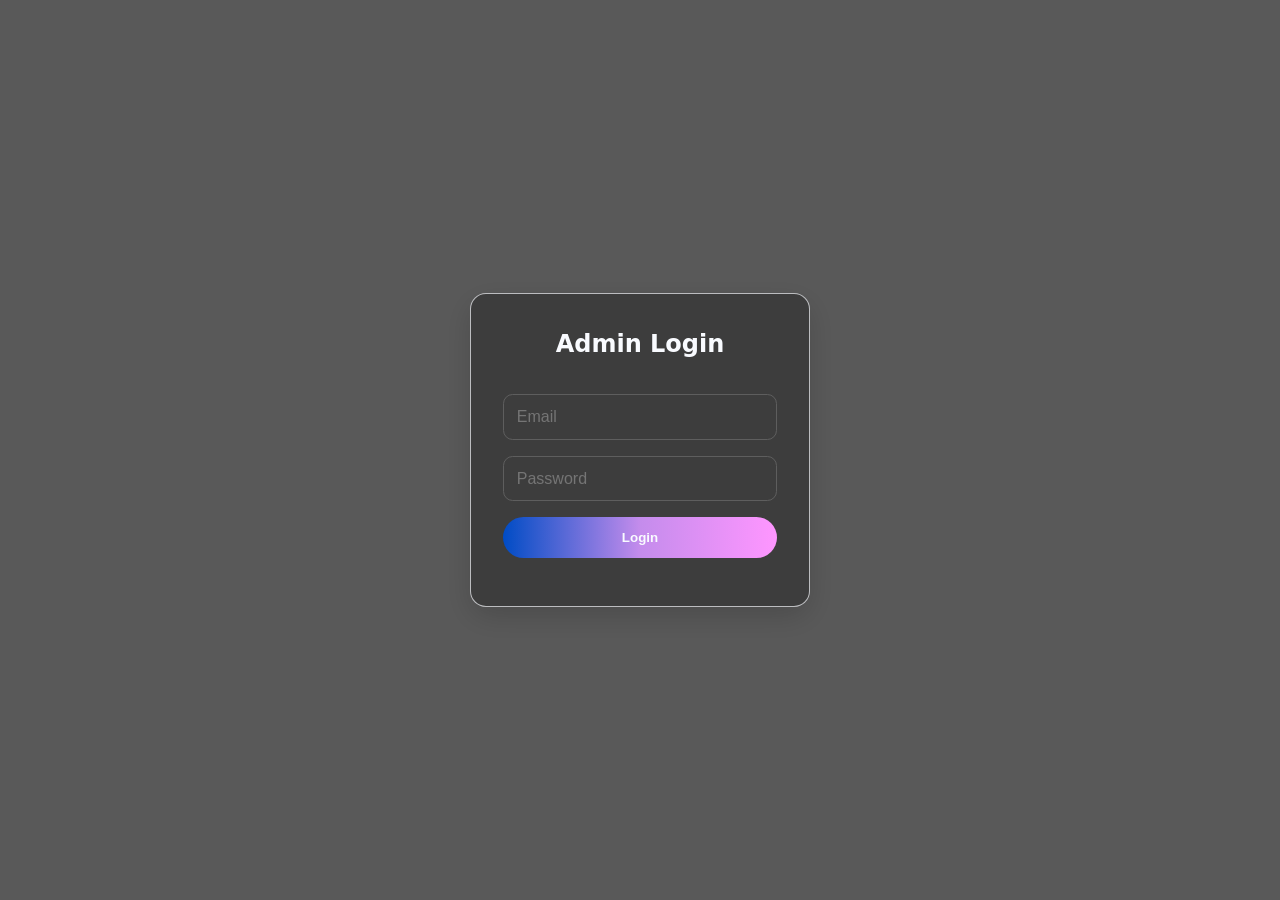
==== admin.html @ 3be14e58 "Initial portfolio website upload." ====
<!DOCTYPE html>
<html lang="en">

<head>
  <meta charset="utf-8" />
  <meta name="viewport" content="width=device-width,initial-scale=1" />
  <title>Swarnamali Dassanayake - Admin</title>

  <link rel="stylesheet" href="style.css">
  <link rel="stylesheet" href="admin.css">
</head>

<body>
  <!-- ================= LOGIN POPUP ================= -->
  <div id="loginOverlay">
    <div class="login-box">
      <h2>Admin Login</h2>

      <input type="email" id="email" placeholder="Email" />
      <input type="password" id="password" placeholder="Password" />

      <button onclick="login()">Login</button>

      <p id="error"></p>
    </div>
  </div>

  <!-- ================= ADMIN PANEL ================= -->
  <main id="admin" style="display:none;">

    <header>
      <h1>Swarnamali Dassanayake - Admin Dashboard</h1>
    </header>

<!-- ================= GENERAL SETTINGS ================= -->
<section class="admin-section">
  <h2>General Settings</h2>

  <form id="generalSettingsForm">
    <label id="lastupdated"></label>

    <div style="display:flex; align-items:center; gap:20px;">

      <!-- PROFILE IMAGE -->
      <img id="profilePreview" src=""
        style="width:120px;height:120px;object-fit:cover;border-radius:10px;" />

      <!-- CV BUTTON -->
      <button type="button" id="openCVBtn" class="btn">
        View CV
      </button>

    </div>

    <!-- ================= PROFILE IMAGE ================= -->
    <label for="profileImage">Profile Image (1:1 Ratio)</label>
    <input type="file" id="profileImage" accept="image/*">

    <!-- ================= CV UPLOAD ================= -->
    <label for="cvFile">Upload CV</label>
 <input type="text" id="cvFile" placeholder="Google drive link">

    <!-- ================= SOCIAL LINKS ================= -->
    <label for="whatsapp">WhatsApp Profile URL</label>
    <input type="text" id="whatsapp" placeholder="Whatsapp profile URL">

    <label for="facebook">Facebook Profile URL</label>
    <input type="text" id="facebook" placeholder="Facebook profile URL">

    <label for="linkedin">LinkedIn Profile URL</label>
    <input type="text" id="linkedin" placeholder="LinkedIn profile URL">

    <label for="github">GitHub Profile URL</label>
    <input type="text" id="github" placeholder="GitHub profile URL">

    <label for="adminMail">Admin Mail</label>
    <input type="text" id="adminMail" placeholder="Enter admin mail">

    <label for="adminPassword">Admin Password</label>
    <input type="text" id="adminPassword" placeholder="Enter admin password">

    <button type="button" id="saveGeneralSettings">
      Save Settings
    </button>

  </form>
</section>

<!-- ================= CV MODAL ================= --> 
<div id="cvModal"
     style="display:none;
            position:fixed;
            top:0;
            left:0;
            width:100%;
            height:100%;
            background:rgba(0,0,0,0.85);
            z-index:9999;">

  <div style="position:relative;
              width:85%;
              height:92%;
              margin:2% auto;
              background:#fff;
              border-radius:12px;
              overflow:hidden;
              box-shadow:0 10px 30px rgba(0,0,0,0.4);">

    <!-- CLOSE BUTTON -->
    <button id="closeCV"
            style="position:absolute;
                   top:10px;
                   right:10px;
                   z-index:20;
                   padding:6px 12px;
                   cursor:pointer;">
      ✕
    </button>

    <!-- PDF VIEWER -->
    <iframe id="cvFrame"
            style="width:100%;
                   height:100%;
                   border:none;"
            allow="fullscreen">
    </iframe>

  </div>
</div>

    <!-- ================= ABOUT SECTION ================= -->
    <section>
      <h2>About Section</h2>

      <h3>Skills</h3>
      <textarea></textarea>

      <h3>Experience</h3>
      <textarea></textarea>

      <h3>Education</h3>
      <textarea></textarea>

      <button>Save About</button>
    </section>

    <!-- ================= PROJECTS ================= -->
    <section>

      <h2>Projects</h2>

      <div style="display:flex; gap:20px; flex-wrap:wrap;">

        <!-- ================= LEFT COLUMN ================= -->
        <div style="flex:1; min-width:300px;">

          <form id="projectForm">

            <!-- CATEGORY -->
            <label>Category</label>
            <select id="category">
              <option>UI Design</option>
              <option>Web App</option>
              <option>Mobile App</option>
              <option>Software System</option>
              <option>Database</option>
              <option>Robotics</option>
            </select>

            <!-- TITLE -->
            <label>Project Title</label>
            <input type="text" id="title" placeholder="Enter project title">

            <!-- SUBTITLE -->
            <label>Subtitle</label>
            <input type="text" id="subtitle" placeholder="Enter short subtitle">

            <!-- DESCRIPTION -->
            <label>Description</label>
            <textarea id="description" placeholder="Full project description"></textarea>

            <!-- ================= DEMO FILES ================= -->
            <div>

              <!-- HEADER -->
              <div style="display:flex; justify-content:space-between; align-items:center;">
                <label style="margin:0;">Demo Files</label>

                <button type="button" onclick="addDemo()">
                  + Add New
                </button>
              </div>

              <!-- ALL DEMO BLOCKS GO HERE -->
              <div id="demoContainer"></div>

            </div>
            <br>

            <!-- FEATURES -->
            <label>Features</label>
            <div style="display:flex; gap:10px; align-items:center;">
              <input type="text" id="featureInput" placeholder="Enter feature" style="flex:1;">
              <button type="button" onclick="addFeature()">Add Feature</button>
            </div>
            <ul id="featureList"></ul>

            <br>

            <!-- TECHNOLOGIES -->
            <label>Technologies</label>
            <div style="display:flex; gap:10px; align-items:center;">
              <input type="text" id="techInput" placeholder="Enter technology" style="flex:1;">
              <button type="button" onclick="addTech()">Add Tech</button>
            </div>
            <ul id="techList"></ul>

            <br>

            <!-- SAVE -->
            <button type="button" onclick="saveProject()">Save Project</button>

          </form>

        </div>

        <!-- RIGHT -->
        <div style="flex:1; min-width:300px;">
          <h3>Project List</h3>
          <div id="projectList"></div>
        </div>

      </div>

    </section>
  </main>

  <!-- ================= JAVASCRIPT ================= -->

  <script src="admin.js"></script>
  <script src="https://www.gstatic.com/firebasejs/10.12.2/firebase-app-compat.js"></script>
  <script src="https://www.gstatic.com/firebasejs/10.12.2/firebase-database-compat.js"></script>
  <script>
    const firebaseConfig = {
      apiKey: "AIzaSyDfehi3batpF-DlyvI-HVtJoBBooXuC8sc",
      authDomain: "portfolio-mali.firebaseapp.com",
      databaseURL: "https://portfolio-mali-default-rtdb.firebaseio.com",
      projectId: "portfolio-mali",
      storageBucket: "portfolio-mali.firebasestorage.app",
      messagingSenderId: "767019931608",
      appId: "1:767019931608:web:908407842d42c01bbb84ad"
    };

    firebase.initializeApp(firebaseConfig);
    const db = firebase.database();   // MUST be global
  </script>
  <script src="https://accounts.google.com/gsi/client" async defer></script>
</body>

</html>
---- style.css ----
/* ========== Theme ========== */
/* Colors */
:root {
    --blue: #004cc5;
    --purple: #c48cec;
    --pink: rgb(255, 150, 255);
    --dark-blue: #000080;
    --black: #2c2c2c9a;
    --gray: rgb(94, 94, 94);
    --white: #F9FBFF;
    --white-shadow: rgba(249, 251, 255, 0.678);
    --black-shadow: rgba(0, 0, 0, 0.16);
}

/* Fonts */
:root {
    --font-tiny: 0.6rem;
    --font-small: 0.8rem;
    --font-base: 1rem;
    --font-medium: 1.5rem;
    --font-large: 2rem;
    --font-larger: 2.6rem;

    --font-normal: system-ui, -apple-system, BlinkMacSystemFont, "Segoe UI", Roboto, Arial, sans-serif;
    --font-cursive: cursive;
    --font-mono: monospace;

    --font-lighter: 200;
    --font-light: 400;
    --font-bold: 500;
    --font-bolder: 700;
    --font-heavy: 800;
}

/* ========== Reset & Base Styles ========== */
* {
    margin: 0;
    padding: 0;
    box-sizing: border-box;
}

body {
    font-family: var(--font-normal);
    font-weight: var(--font-light);
    line-height: 1.5;
    font-size: var(--font-base);
    color: var(--white);
    background:
        radial-gradient(circle at top, var(--purple), transparent 50%),
        radial-gradient(circle at bottom, var(--blue), transparent 50%),
        linear-gradient(180deg, var(--dark-blue) 0%, var(--black) 100%);
}

/* ========== Buttons ========== */
.btn {
    display: inline-flex;
    align-items: center;
    justify-content: center;
    gap: 0.6rem;

    padding: 0.9rem 1.3rem;
    border-radius: 999px;
    text-decoration: none;
    font-weight: var(--font-bolder);
    cursor: pointer;
    border: none;
    transition: all 0.25s ease;
}

/* Buttons Hover Effects */
.btn:hover,
.btn:active {
    transform: translateY(-3px);
}


/* ========== Sections ========== */
.sections section {
    padding: 4rem 2rem;
    margin: 0 auto;
    display: none;
    width: 100%;
    justify-content: center;
    align-items: center;
}

.sections section.active {
    display: flex;
    flex-direction: column;
    justify-content: center;
}

.section h2 {
    font-size: var(--font-larger);
    margin-bottom: 2rem;
    text-align: center;
    color: var(--dark-blue);
    font-family: var(--font-cursive);
    text-shadow: 0 1px 2px var(--white-shadow);
}

.section-card {
    background: linear-gradient(145deg, var(--black), var(--dark-blue));

    border: 1px solid var(--white-shadow);

    box-shadow: 0 3px 12px var(--black-shadow);

    transition: all 0.3s ease;
}

.section-btn {
    background: var(--blue);
    color: var(--white);
    box-shadow: 0 8px 20px var(--black-shadow);
}

.section-btn:hover,
.section-btn:active {
    background: linear-gradient(135deg, var(--dark-blue), var(--pink));
    color: var(--white);
}

.section-card:hover {
    background: linear-gradient(145deg, var(--dark-blue), var(--blue));
    border: 1px solid var(--black-shadow);
    box-shadow: 0 3px 12px var(--white-shadow);
}

/* ========== Navbar ==========*/
.navbar {
    background: linear-gradient(135deg,
            var(--blue),
            var(--dark-blue),
            var(--blue));
    background-size: 300% 300%;
    animation: gradientMove 5s ease infinite;
    color: var(--white);
    padding: 1rem 2rem;
    position: sticky;
    top: 0;
    z-index: 100;
    box-shadow: 0 4px 12px var(--black-shadow);

    position: sticky;
}

.navbar::after {
    content: "";
    position: absolute;
    left: 0;
    bottom: 0;
    width: 100%;
    height: 1%;

    background: linear-gradient(90deg,
            var(--purple),
            var(--pink)),
        var(--purple);

    box-shadow: 0 0 4px var(--white);
}

.navbar ul {
    list-style: none;
    display: flex;
    gap: 2rem;
    justify-content: center;
    flex-wrap: wrap;
}

.navbar li {
    position: relative;
}

.navbar a {
    color: var(--white);
    text-decoration: none;
    font-weight: var(--font-bolder);
    display: flex;
    align-items: center;
    gap: 0.4rem;
    padding: 0.25rem 0;
    position: relative;
    transition: color 0.3s ease;
    font-family: var(--font-mono);
}

.nav-text {
    transition: all 0.3s ease;
}

/* Navbar Hover Effects */
.navbar a::after {
    content: "";
    position: absolute;
    left: 0;
    bottom: -4px;
    width: 0;
    height: 2px;
    background-color: var(--pink);
    transition: width 0.3s ease;
}

.navbar a:hover {
    color: var(--pink);
}

.navbar a:hover::after {
    width: 70%;
}

/* Navbar Active Effects */
.navbar a.active {
    color: var(--pink);
}

.navbar a.active::after {
    width: 70%;
}


/* ================= FOOTER ================= */
.footer {
    position: relative;

    bottom: 0;
    left: 0;

    width: 100%;
    height: 30%;
    font-family: var(--font-mono);
    display: flex;
    align-items: center;
    justify-content: space-between;
    flex-direction: column;
    padding: 1rem 2rem;

    backdrop-filter: blur(14px);
    -webkit-backdrop-filter: blur(14px);
    background: linear-gradient(135deg,
            var(--blue),
            var(--dark-blue),
            var(--blue));
    background-size: 300% 300%;
    animation: gradientMove 5s ease infinite;

    color: var(--white);
    font-size: var(--font-small);

    box-shadow: 0 -4px 12px var(--black-shadow);

}

.footer::before {
    content: "";

    position: absolute;

    top: -6%;
    left: 0;

    width: 100%;
    height: 10%;

    background: linear-gradient(90deg,
            var(--purple),
            var(--pink),
            var(--purple));

    background-size: 300% 300%;
    animation: gradientMove 5s ease infinite;

    border-top-left-radius: 100px;
    border-top-right-radius: 100px;

    box-shadow: 0 0 4px var(--black-shadow);

}

.footer-top {
    width: 100%;

    display: flex;
    align-items: center;
    justify-content: space-between;
    

    margin-top: 1rem;
    padding-bottom: 1rem;
    margin-bottom: 1.5rem;

    border-bottom: 1px solid var(--white-shadow);
}

.footer-bottom {
    width: 100%;

    display: flex;
    align-items: start;
    justify-content: center;
    text-align: center;
}

.footer-bottom div a {
    text-decoration: none;
    color: var(--white);
    margin-top: -4%;
cursor: text;
}

.footer-contact {
    display: flex;
    align-items: center;
    flex-wrap: wrap;
    justify-content: space-between;

    gap: 1rem;
}

.footer-contact .social-link {
    padding:0 !important;
    background: transparent !important;
    color: var(--white) !important;
    font-size: var(--font-medium);
    box-shadow: 0 8px 20px var(--black-shadow);
}

.ai-btn {
    background: linear-gradient(135deg, var(--dark-blue), var(--purple), var(--pink));
    padding: 0.5rem;
    box-shadow: 0 8px 20px var(--black-shadow);

    display: flex;
    align-items: center;
    justify-content: center;

    animation: spin 4s linear infinite;
}

/* counter-spin the image so it stays upright */
.ai-btn img {
    width: 30px;
    height: 30px;

    animation: spin-reverse 4s linear infinite;
}

.footer-brand {
    display: flex;
    flex-direction: column;
    align-items: center;
    justify-content: center;

    gap: 0.1rem;
    text-align: center;

    font-size: var(--font-small);
    font-weight: var(--font-light);
    font-style: italic;
    margin-right: 5%;
}

.footer-brand img {
    width: 85px;
    height: auto;
    object-fit: contain;
    background: var(--black);
    border-radius: 40%;
    margin-left: 60%;
}
/* ANIMATION */
@keyframes gradientMove {
    0% {
        background-position: 0% 50%;
    }

    50% {
        background-position: 100% 50%;
    }

    100% {
        background-position: 0% 50%;
    }
}

@keyframes spin {
    from {
        transform: rotate(0deg);
    }
    to {
        transform: rotate(360deg);
    }
}

@keyframes spin-reverse {
    from {
        transform: rotate(0deg);
    }
    to {
        transform: rotate(-360deg);
    }
}
---- admin.css ----
/* ========== Theme ========== */
/* Colors */
:root {
    --blue: #004cc5;
    --purple: #c48cec;
    --pink: rgb(255, 150, 255);
    --dark-blue: #000080;
    --black: #2c2c2c9a;
    --gray: rgb(94, 94, 94);
    --white: #F9FBFF;
    --white-shadow: rgba(249, 251, 255, 0.678);
    --black-shadow: rgba(0, 0, 0, 0.16);
}

/* Fonts */
:root {
    --font-tiny: 0.6rem;
    --font-small: 0.8rem;
    --font-base: 1rem;
    --font-medium: 1.5rem;
    --font-large: 2rem;
    --font-larger: 2.6rem;

    --font-normal: system-ui, -apple-system, BlinkMacSystemFont, "Segoe UI", Roboto, Arial, sans-serif;
    --font-cursive: cursive;
    --font-mono: monospace;

    --font-lighter: 200;
    --font-light: 400;
    --font-bold: 500;
    --font-bolder: 700;
    --font-heavy: 800;
}

/* ========== RESET ========== */
* {
    margin: 0;
    padding: 0;
    box-sizing: border-box;
}

body {
    font-family: var(--font-normal);
    font-weight: var(--font-light);
    font-size: var(--font-base);
    color: var(--white);

    background:
        radial-gradient(circle at top, var(--purple), transparent 30%),
        radial-gradient(circle at bottom, var(--dark-blue), transparent 45%),
        linear-gradient(180deg, var(--blue) 0%, var(--black) 100%);
}

/* ========== LOGIN OVERLAY ========== */
#loginOverlay {
    position: fixed;
    inset: 0;
    background: rgba(0, 0, 0, 0.65);
    backdrop-filter: blur(10px);

    display: flex;
    align-items: center;
    justify-content: center;

    z-index: 9999;
}

/* LOGIN BOX */
.login-box {
    width: 340px;
    padding: 2rem;

    background: var(--black);
    border: 1px solid var(--white-shadow);
    border-radius: 1rem;

    box-shadow: 0 10px 30px var(--black-shadow);

    display: flex;
    flex-direction: column;
    gap: 1rem;
}

.login-box h2 {
    text-align: center;
    font-size: var(--font-medium);
}

/* INPUTS */
input, textarea {
    width: 100%;
    padding: 0.8rem;

    border-radius: 0.6rem;
    border: 1px solid var(--gray);

    background: transparent;
    color: var(--white);

    font-size: var(--font-base);
}

input:focus, textarea:focus {
    outline: none;
    border-color: var(--purple);
    box-shadow: 0 0 10px var(--purple);
}

/* BUTTONS */
button, .btn {
    padding: 0.8rem 1.2rem;
    border-radius: 999px;

    background: linear-gradient(90deg, var(--blue), var(--purple), var(--pink));
    color: var(--white);

    border: none;
    cursor: pointer;

    font-weight: var(--font-bolder);
    transition: 0.3s ease;
}

button:hover, .btn:hover {
    transform: scale(1.05);
    box-shadow: 0 0 15px var(--purple);
}

/* ERROR */
#error {
    color: var(--pink);
    font-size: var(--font-small);
    text-align: center;
}

/* ========== ADMIN PANEL ========== */
#admin {
    padding: 2rem;
}

/* SECTIONS */
section {
    margin: 2rem auto;
    padding: 1.5rem;

    max-width: 1000px;

    background: var(--black);
    border: 1px solid var(--white-shadow);
    border-radius: 1rem;

    box-shadow: 0 8px 20px var(--black-shadow);
}

h1, h2, h3 {
    margin-bottom: 1rem;
}

/* FORM SPACING */
form {
    display: flex;
    flex-direction: column;
    gap: 1rem;
}

/* TABLE */
table {
    width: 100%;
    margin-top: 1rem;

    border-collapse: collapse;
    background: transparent;
}

th, td {
    border: 1px solid var(--gray);
    padding: 0.8rem;
    text-align: left;
}

th {
    background: rgba(0,0,0,0.3);
}

/* PROJECT LIST HOVER */
tr:hover {
    background: rgba(255,255,255,0.05);
}

/* HEADERS */
header {
    text-align: center;
    margin-bottom: 2rem;
}

/* RESPONSIVE */
@media (max-width: 768px) {
    section {
        margin: 1rem;
        padding: 1rem;
    }

    .login-box {
        width: 90%;
    }
}

#featureList li,
#techList li {
    display: flex;
    justify-content: space-between;
    align-items: center;
    padding: 0.5rem;
}
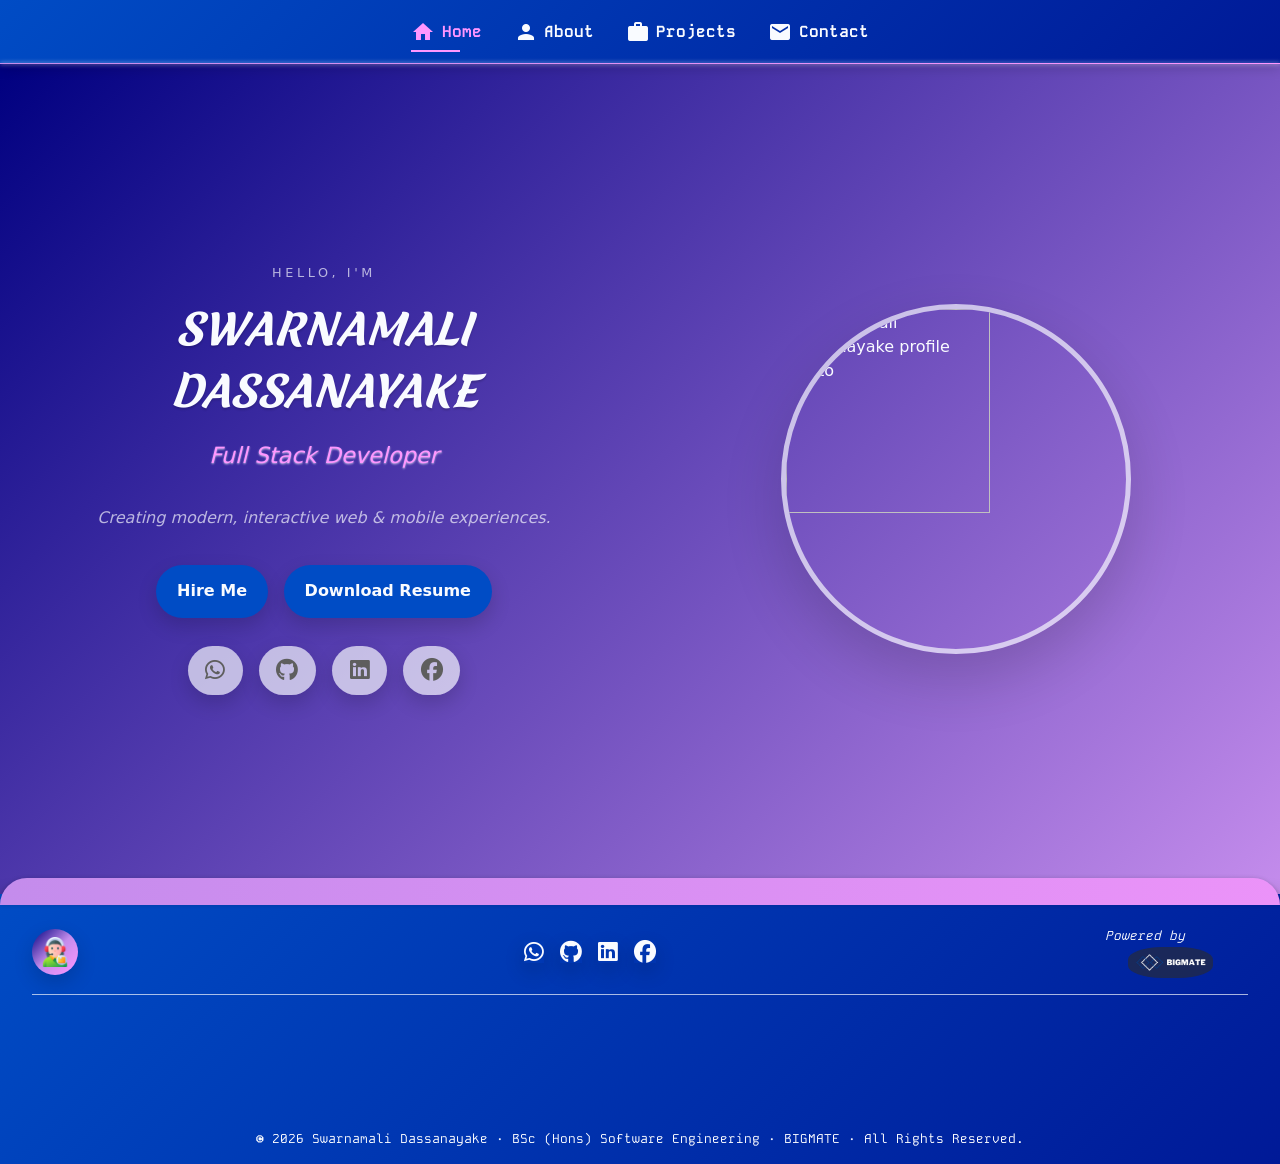
==== commit c94779d1: "Update arrangement admin.html" ====
--- a/admin.html
+++ b/admin.html
@@ -1,260 +1,979 @@
-<!DOCTYPE html>
-<html lang="en">
-
 <head>
-  <meta charset="utf-8" />
-  <meta name="viewport" content="width=device-width,initial-scale=1" />
-  <title>Swarnamali Dassanayake - Admin</title>
-
-  <link rel="stylesheet" href="style.css">
-  <link rel="stylesheet" href="admin.css">
+    <meta charset="UTF-8">
+    <meta name="viewport" content="width=device-width, initial-scale=1.0">
+    <title>Swarnamali Dassanayake</title>
+    <link rel="icon" type="image/png" href="assets/admin.png">
+
+    <!-- SEO -->
+    <meta name="description" content="Swarnamali Dassanayake Portfolio - Software Engineer">
+    <meta name="keywords"
+        content="swarnamali dassanayake portfolio, portfolio, software engineer, java developer, web developer, swarnamali, swarnamali dassanayake, bsc, developer, php developer, fullstack engineer, fullstack developer">
+    <meta name="author" content="Swarnamali Dassanayake">
+
+    <!-- Google Fonts -->
+    <link rel="preconnect" href="https://fonts.googleapis.com">
+    <link rel="preconnect" href="https://fonts.gstatic.com" crossorigin>
+    <link href="https://fonts.googleapis.com/css2?family=Kode+Mono:wght@400..700&family=Merienda:wght@300..900&display=swap" rel="stylesheet">
+
+    <!-- Icons -->
+    <link href="https://fonts.googleapis.com/icon?family=Material+Icons" rel="stylesheet">
+    <link rel="stylesheet" href="https://cdnjs.cloudflare.com/ajax/libs/font-awesome/6.5.0/css/all.min.css">
+    <link rel="stylesheet" href="https://cdn.jsdelivr.net/gh/devicons/devicon@latest/devicon.min.css">
+
+    <!-- Styles -->
+    <link rel="stylesheet" href="style.css">
+    <link rel="stylesheet" href="index.css">
 </head>
 
 <body>
-  <!-- ================= LOGIN POPUP ================= -->
-  <div id="loginOverlay">
-    <div class="login-box">
-      <h2>Admin Login</h2>
-
-      <input type="email" id="email" placeholder="Email" />
-      <input type="password" id="password" placeholder="Password" />
-
-      <button onclick="login()">Login</button>
-
-      <p id="error"></p>
+    <!-- Navbar -->
+    <nav class="navbar">
+        <ul>
+            <li><a href="#home"><span class="material-icons">home</span><span class="nav-text">Home</span></a></li>
+            <li><a href="#about"><span class="material-icons">person</span><span class="nav-text">About</span></a></li>
+            <li><a href="#projects"><span class="material-icons">work</span><span class="nav-text">Projects</span></a>
+            </li>
+            <li><a href="#contact"><span class="material-icons">mail</span><span class="nav-text">Contact</span></a>
+            </li>
+        </ul>
+    </nav>
+
+    <div class="sections">
+        <!-- Hero Section -->
+        <section class="hero" id="home">
+            <div class="hero-inner">
+                <div class="hero-copy">
+                    <p class="hero-label">Hello, I'm</p>
+                    <h1 class="hero-title" style="text-transform: uppercase;">Swarnamali Dassanayake</h1>
+                    <p class="hero-role">Full Stack Developer</p>
+                    <p class="hero-tagline">Creating modern, interactive web & mobile experiences.</p>
+
+                    <!-- Action Buttons -->
+                    <div class="hero-actions">
+                        <a href="#contact" class="btn section-btn" id="hireMeBtn">
+                            Hire Me
+                        </a>
+                        <a id="downloadResumeBtn" href="#" class="btn section-btn">
+                            Download Resume
+                        </a>
+
+
+                    </div>
+
+                    <!-- Social Buttons -->
+                    <div class="hero-socials">
+                        <a id="whatsappBtn" href="#" class="btn social-link" aria-label="WhatsApp" target="_blank"
+                            rel="noopener noreferrer">
+                            <i class="fab fa-whatsapp"></i>
+                        </a>
+                        <a id="githubBtn" href="#" class="btn social-link" aria-label="GitHub" target="_blank"
+                            rel="noopener noreferrer">
+                            <i class="fab fa-github"></i>
+                        </a>
+                        <a id="linkedinBtn" href="#" class="btn social-link" aria-label="LinkedIn" target="_blank"
+                            rel="noopener noreferrer">
+                            <i class="fab fa-linkedin"></i>
+                        </a>
+                        <a id="facebookBtn" href="#" class="btn social-link" aria-label="Facebook" target="_blank"
+                            rel="noopener noreferrer">
+                            <i class="fab fa-facebook"></i>
+                        </a>
+                    </div>
+                </div>
+
+                <!-- Hero Image -->
+                <div class="hero-visual">
+                    <img id="heroImage" src="" alt="Swarnamali Dassanayake profile photo"
+                        class="hero-image">
+                </div>
+            </div>
+        </section>
+
+        <!-- About Section -->
+        <section class="section" id="about">
+
+            <h2>About Me</h2>
+            <p class="about-bio">I'm a full-stack software engineer with a completed BSc (Hons) in Software Engineering
+                (official certificate pending issuance) and practical experience in designing and developing software,
+                web, and mobile applications. I enjoy collaborating with teams and quickly adapting to new technologies
+                through continuous learning. I'm passionate about creating innovative, efficient, and user-friendly
+                solutions that make a positive impact on people's lives better.</p>
+
+            <div class="about-tabs">
+                <button class="btn tab-btn active" data-tab="skills">Skills</button>
+                <button class="btn tab-btn" data-tab="experience">Experience</button>
+                <button class="btn tab-btn" data-tab="education">Education</button>
+            </div>
+
+            <div class="about-content">
+
+                <div class="tab-panel active" id="skills">
+                    <div class="about-skills">
+                        <div class="skills-grid">
+
+                            <!-- Tools & Environment -->
+                            <div class="skill-card">
+                                <h4>
+                                    <span class="material-icons">draw</span>
+                                    Tools & Environmental
+                                </h4>
+                                <ul>
+                                    <!-- Figma -->
+                                    <li>
+                                        <span class="skill-text">
+                                            <span class="material-icons">chevron_right</span>
+                                            Figma
+                                        </span>
+                                        <div class="progress-box">
+                                            <div class="progress-bar" style="width: 91%;"></div>
+                                            <span class="progress-text">91%</span>
+                                        </div>
+                                    </li>
+
+                                    <!-- VS Code -->
+                                    <li>
+                                        <span class="skill-text">
+                                            <span class="material-icons">chevron_right</span>
+                                            VS Code
+                                        </span>
+                                        <div class="progress-box">
+                                            <div class="progress-bar" style="width: 94%;"></div>
+                                            <span class="progress-text">94%</span>
+                                        </div>
+                                    </li>
+
+                                    <!-- Android Studio -->
+                                    <li>
+                                        <span class="skill-text">
+                                            <span class="material-icons">chevron_right</span>
+                                            Android Studio
+                                        </span>
+                                        <div class="progress-box">
+                                            <div class="progress-bar" style="width: 90%;"></div>
+                                            <span class="progress-text">90%</span>
+                                        </div>
+                                    </li>
+
+                                    <!-- NetBeans -->
+                                    <li>
+                                        <span class="skill-text">
+                                            <span class="material-icons">chevron_right</span>
+                                            NetBeans
+                                        </span>
+                                        <div class="progress-box">
+                                            <div class="progress-bar" style="width: 97%;"></div>
+                                            <span class="progress-text">97%</span>
+                                        </div>
+                                    </li>
+
+                                    <!-- Arduino -->
+                                    <li>
+                                        <span class="skill-text">
+                                            <span class="material-icons">chevron_right</span>
+                                            Arduino
+                                        </span>
+                                        <div class="progress-box">
+                                            <div class="progress-bar" style="width: 97%;"></div>
+                                            <span class="progress-text">97%</span>
+                                        </div>
+                                    </li>
+
+                                    <!-- GitHub -->
+                                    <li>
+                                        <span class="skill-text">
+                                            <span class="material-icons">chevron_right</span>
+                                            GitHub
+                                        </span>
+                                        <div class="progress-box">
+                                            <div class="progress-bar" style="width: 89%;"></div>
+                                            <span class="progress-text">89%</span>
+                                        </div>
+                                    </li>
+
+                                    <!-- Install4j 10 -->
+                                    <li>
+                                        <span class="skill-text">
+                                            <span class="material-icons">chevron_right</span>
+                                            Install4j 10
+                                        </span>
+                                        <div class="progress-box">
+                                            <div class="progress-bar" style="width: 70%;"></div>
+                                            <span class="progress-text">70%</span>
+                                        </div>
+                                    </li>
+
+                                    <!-- Language4j -->
+                                    <li>
+                                        <span class="skill-text">
+                                            <span class="material-icons">chevron_right</span>
+                                            Language4j
+                                        </span>
+                                        <div class="progress-box">
+                                            <div class="progress-bar" style="width: 56%;"></div>
+                                            <span class="progress-text">56%</span>
+                                        </div>
+                                    </li>
+
+                                    <!-- XAMPP -->
+                                    <li>
+                                        <span class="skill-text">
+                                            <span class="material-icons">chevron_right</span>
+                                            XAMPP
+                                        </span>
+                                        <div class="progress-box">
+                                            <div class="progress-bar" style="width: 95%;"></div>
+                                            <span class="progress-text">95%</span>
+                                        </div>
+                                    </li>
+
+                                    <!-- HeidiSQL -->
+                                    <li>
+                                        <span class="skill-text">
+                                            <span class="material-icons">chevron_right</span>
+                                            HeidiSQL
+                                        </span>
+                                        <div class="progress-box">
+                                            <div class="progress-bar" style="width: 94%;"></div>
+                                            <span class="progress-text">94%</span>
+                                        </div>
+                                    </li>
+
+                                    <!-- MySQL Workbench -->
+                                    <li>
+                                        <span class="skill-text">
+                                            <span class="material-icons">chevron_right</span>
+                                            MySQL Workbench
+                                        </span>
+                                        <div class="progress-box">
+                                            <div class="progress-bar" style="width: 94%;"></div>
+                                            <span class="progress-text">94%</span>
+                                        </div>
+                                    </li>
+
+                                </ul>
+                            </div>
+
+                            <!-- UI/UX -->
+                            <div class="skill-card">
+                                <h4>
+                                    <span class="material-icons">palette</span>
+                                    UI/UX Design & Development
+                                </h4>
+                                <ul>
+
+                                    <!-- HTML -->
+                                    <li>
+                                        <span class="skill-text">
+                                            <span class="material-icons">chevron_right</span>
+                                            HTML
+                                        </span>
+                                        <div class="progress-box">
+                                            <div class="progress-bar" style="width: 100%;"></div>
+                                            <span class="progress-text">100%</span>
+                                        </div>
+                                    </li>
+
+                                    <!-- Custom CSS -->
+                                    <li>
+                                        <span class="skill-text">
+                                            <span class="material-icons">chevron_right</span>
+                                            Custom CSS
+                                        </span>
+                                        <div class="progress-box">
+                                            <div class="progress-bar" style="width: 100%;"></div>
+                                            <span class="progress-text">100%</span>
+                                        </div>
+                                    </li>
+
+                                    <!-- CSS Frameworks -->
+                                    <li>
+                                        <span class="skill-text">
+                                            <span class="material-icons">chevron_right</span>
+                                            CSS Frameworks
+                                        </span>
+                                        <div class="progress-box">
+                                            <div class="progress-bar" style="width: 97%;"></div>
+                                            <span class="progress-text">97%</span>
+                                        </div>
+                                    </li>
+
+                                    <!-- JavaScript -->
+                                    <li>
+                                        <span class="skill-text">
+                                            <span class="material-icons">chevron_right</span>
+                                            JavaScript
+                                        </span>
+                                        <div class="progress-box">
+                                            <div class="progress-bar" style="width: 97%;"></div>
+                                            <span class="progress-text">97%</span>
+                                        </div>
+                                    </li>
+
+                                    <!-- TypeScript -->
+                                    <li>
+                                        <span class="skill-text">
+                                            <span class="material-icons">chevron_right</span>
+                                            TypeScript
+                                        </span>
+                                        <div class="progress-box">
+                                            <div class="progress-bar" style="width: 94%;"></div>
+                                            <span class="progress-text">94%</span>
+                                        </div>
+                                    </li>
+
+                                    <!-- React Native -->
+                                    <li>
+                                        <span class="skill-text">
+                                            <span class="material-icons">chevron_right</span>
+                                            React Native
+                                        </span>
+                                        <div class="progress-box">
+                                            <div class="progress-bar" style="width: 89%;"></div>
+                                            <span class="progress-text">89%</span>
+                                        </div>
+                                    </li>
+
+                                    <!-- Wireframing -->
+                                    <li>
+                                        <span class="skill-text">
+                                            <span class="material-icons">chevron_right</span>
+                                            Wireframing
+                                        </span>
+                                        <div class="progress-box">
+                                            <div class="progress-bar" style="width: 100%;"></div>
+                                            <span class="progress-text">100%</span>
+                                        </div>
+                                    </li>
+
+                                    <!-- Responsive Design -->
+                                    <li>
+                                        <span class="skill-text">
+                                            <span class="material-icons">chevron_right</span>
+                                            Responsive Design
+                                        </span>
+                                        <div class="progress-box">
+                                            <div class="progress-bar" style="width: 94%;"></div>
+                                            <span class="progress-text">94%</span>
+                                        </div>
+                                    </li>
+
+                                    <!-- Interaction Design -->
+                                    <li>
+                                        <span class="skill-text">
+                                            <span class="material-icons">chevron_right</span>
+                                            Interaction Design
+                                        </span>
+                                        <div class="progress-box">
+                                            <div class="progress-bar" style="width: 94%;"></div>
+                                            <span class="progress-text">94%</span>
+                                        </div>
+                                    </li>
+
+                                </ul>
+                            </div>
+
+                            <!-- Backend -->
+                            <div class="skill-card">
+                                <h4>
+                                    <span class="material-icons">terminal</span>
+                                    Backend & Programming
+                                </h4>
+
+                                <ul>
+
+                                    <!-- PHP -->
+                                    <li>
+                                        <span class="skill-text">
+                                            <span class="material-icons">chevron_right</span>
+                                            PHP
+                                        </span>
+                                        <div class="progress-box">
+                                            <div class="progress-bar" style="width: 97%;"></div>
+                                            <span class="progress-text">97%</span>
+                                        </div>
+                                    </li>
+
+                                    <!-- Node.js -->
+                                    <li>
+                                        <span class="skill-text">
+                                            <span class="material-icons">chevron_right</span>
+                                            Node.js
+                                        </span>
+                                        <div class="progress-box">
+                                            <div class="progress-bar" style="width: 86%;"></div>
+                                            <span class="progress-text">86%</span>
+                                        </div>
+                                    </li>
+
+                                    <!-- C++ -->
+                                    <li>
+                                        <span class="skill-text">
+                                            <span class="material-icons">chevron_right</span>
+                                            C++
+                                        </span>
+                                        <div class="progress-box">
+                                            <div class="progress-bar" style="width: 91%;"></div>
+                                            <span class="progress-text">91%</span>
+                                        </div>
+                                    </li>
+
+                                    <!-- Hibernate -->
+                                    <li>
+                                        <span class="skill-text">
+                                            <span class="material-icons">chevron_right</span>
+                                            Hibernate
+                                        </span>
+                                        <div class="progress-box">
+                                            <div class="progress-bar" style="width: 94%;"></div>
+                                            <span class="progress-text">94%</span>
+                                        </div>
+                                    </li>
+
+                                    <!-- SQL -->
+                                    <li>
+                                        <span class="skill-text">
+                                            <span class="material-icons">chevron_right</span>
+                                            SQL
+                                        </span>
+                                        <div class="progress-box">
+                                            <div class="progress-bar" style="width: 97%;"></div>
+                                            <span class="progress-text">97%</span>
+                                        </div>
+                                    </li>
+
+                                    <!-- API Integration -->
+                                    <li>
+                                        <span class="skill-text">
+                                            <span class="material-icons">chevron_right</span>
+                                            API Integration
+                                        </span>
+                                        <div class="progress-box">
+                                            <div class="progress-bar" style="width: 89%;"></div>
+                                            <span class="progress-text">89%</span>
+                                        </div>
+                                    </li>
+
+                                </ul>
+                            </div>
+
+                            <!-- Database -->
+                            <div class="skill-card">
+                                <h4>
+                                    <span class="material-icons">storage</span>
+                                    Database Management
+                                </h4>
+
+                                <ul>
+
+                                    <!-- MySQL -->
+                                    <li>
+                                        <span class="skill-text">
+                                            <span class="material-icons">chevron_right</span>
+                                            MySQL
+                                        </span>
+                                        <div class="progress-box">
+                                            <div class="progress-bar" style="width: 91%;"></div>
+                                            <span class="progress-text">91%</span>
+                                        </div>
+                                    </li>
+
+                                    <!-- Firebase -->
+                                    <li>
+                                        <span class="skill-text">
+                                            <span class="material-icons">chevron_right</span>
+                                            Firebase
+                                        </span>
+                                        <div class="progress-box">
+                                            <div class="progress-bar" style="width: 89%;"></div>
+                                            <span class="progress-text">89%</span>
+                                        </div>
+                                    </li>
+
+                                    <!-- MongoDB -->
+                                    <li>
+                                        <span class="skill-text">
+                                            <span class="material-icons">chevron_right</span>
+                                            MongoDB
+                                        </span>
+                                        <div class="progress-box">
+                                            <div class="progress-bar" style="width: 84%;"></div>
+                                            <span class="progress-text">84%</span>
+                                        </div>
+                                    </li>
+
+                                </ul>
+                            </div>
+
+                            <!-- AI & Modern Skills -->
+                            <div class="skill-card">
+                                <h4>
+                                    <span class="material-icons">psychology</span>
+                                    Smart Development Skills
+                                </h4>
+
+                                <ul>
+
+                                    <!-- AI Tools & Prompt Engineering -->
+                                    <li>
+                                        <span class="skill-text">
+                                            <span class="material-icons">chevron_right</span>
+                                            AI Tools & Prompt Engineering
+                                        </span>
+                                        <div class="progress-box">
+                                            <div class="progress-bar" style="width: 100%;"></div>
+                                            <span class="progress-text">100%</span>
+                                        </div>
+                                    </li>
+
+                                    <!-- Problem Solving -->
+                                    <li>
+                                        <span class="skill-text">
+                                            <span class="material-icons">chevron_right</span>
+                                            Problem Solving & Practically Solutions
+                                        </span>
+                                        <div class="progress-box">
+                                            <div class="progress-bar" style="width: 88%;"></div>
+                                            <span class="progress-text">88%</span>
+                                        </div>
+                                    </li>
+
+                                </ul>
+                            </div>
+                        </div>
+                    </div>
+                </div>
+
+                <div class="tab-panel" id="experience">
+                    <div class="about-work">
+                        <div class="work-grid">
+                            <!-- Internship 1 (Completed) -->
+                            <article class="experience-card section-card">
+                                <div class="experience-header">
+
+                                    <div class="experience-title">
+                                        <h4>Web Developer Intern</h4>
+                                        <a href="https://digitrans.lk/" target="_blank" class="company-link">
+                                            <span class="material-icons">language</span>
+                                            Digitrans
+                                        </a>
+                                    </div>
+
+                                    <p class="year-range">
+                                        July 2025 – January 2026
+                                    </p>
+                                </div>
+
+                                <ul class="experience-tech">
+                                    <li>HTML</li>
+                                    <li>CSS</li>
+                                    <li>JavaScript</li>
+                                    <li>PHP</li>
+                                    <li>MySQL</li>
+                                </ul>
+
+                                <ul class="experience-list">
+                                    <li>Developed School Alumni Association system</li>
+                                    <li>Built Hotel Reception frontend interface</li>
+                                    <li>Worked on responsive UI design</li>
+                                    <li>Collaborated in team development environment</li>
+                                </ul>
+
+                                <p class="experience-note">
+                                    Projects were internal and not publicly deployed.
+                                </p>
+                            </article>
+
+                            <!-- Internship 2 (Ongoing) -->
+                            <article class="experience-card section-card">
+                                <div class="experience-header">
+
+                                    <div class="experience-title">
+                                        <h4>Web Developer Intern</h4>
+                                        <a href="https://esupport.live/" target="_blank" class="company-link">
+                                            <span class="material-icons">language</span> eSupport
+                                        </a>
+                                    </div>
+
+                                    <p class="year-range">
+                                        April 2026 – Present
+                                    </p>
+                                </div>
+
+                                <ul class="experience-tech">
+                                    <li>Laravel</li>
+                                    <li>PHP</li>
+                                    <li>MySQL</li>
+                                    <li>APIs</li>
+                                </ul>
+
+                                <ul class="experience-list">
+                                    <li>Working with Laravel MVC structure</li>
+                                    <li>Developing backend features & APIs</li>
+                                    <li>Database integration & optimization</li>
+                                    <li>Learning enterprise-level development workflow</li>
+                                </ul>
+
+                                <p class="experience-note">
+                                    Currently active internship (learning in progress).
+                                </p>
+                            </article>
+
+                        </div>
+
+                    </div>
+                </div>
+
+                <div class="tab-panel" id="education">
+                    <div class="about-education">
+                        <div class="education-grid">
+                            <article class="education-card section-card">
+                                <div class="education-card-header">
+                                    <div class="education-images" style="display: flex;">
+                                        <img src="assets/BCU.jpg" alt="BSc Image 1"
+                                            style="width:70px; height: 70px; border-radius:5px;">
+                                        <img src="assets/jiat.png" alt="BSc Image 2"
+                                            style="width:auto; height: 80px; border-radius:5px;">
+                                    </div>
+                                    <div>
+                                        <h4>Bachelor of Science (Hons) in Software Engineering</h4>
+                                        <p class="education-subtitle">
+                                            Java Institute Sri Lanka (Embedded With Birmingham City University, UK).
+                                            <br><span class="year-range">2022 - 2026</span>
+                                        </p>
+                                    </div>
+                                </div>
+                                <p class="education-description">
+                                    Focused on Fullstack development, Android, and web apps.
+                                </p>
+                            </article>
+                            <article class="education-card section-card">
+                                <div class="education-card-header">
+                                    <img src="assets/DTET.jpg" alt="Electrician"
+                                        style="width:50px; height:auto; border-radius:5px; margin-right:0.8rem;">
+                                    <div>
+                                        <h4>Domestic Electrician (NVQ Level 3)</h4>
+                                        <p class="education-subtitle">Technical College, Matale. <br><span
+                                                class="year-range">2024</span></p>
+                                    </div>
+                                </div>
+                                <p class="education-description">
+                                    Hands-on training in electrical installations and safety.
+                                </p>
+                            </article>
+                            <article class="education-card section-card">
+                                <div class="education-card-header">
+                                    <img src="assets/BritishCouncil.png" alt="English Certificate"
+                                        style="width:auto; height: 50px; border-radius:5px; margin-right:0.8rem;">
+                                    <div>
+                                        <h4>Certified in English Language</h4>
+                                        <p class="education-subtitle">British Council - Sri Lanka. <br><span
+                                                class="year-range">2019</span></p>
+                                    </div>
+                                </div>
+                                <p class="education-description">
+                                    Proficient in academic and professional communication.
+                                </p>
+                            </article>
+                        </div>
+                    </div>
+                </div>
+
+            </div>
+        </section>
+
+        <!-- Projects Section -->
+        <section class="section" id="projects">
+            <h2>Projects</h2>
+            <div class="project-categories">
+
+                <a href="#ui" class="category-card">
+                    <span class="material-icons">palette</span>
+                    <h3>UI/UX & Frontend Design</h3>
+                    <p>Visually appealing and user-friendly interfaces focused on smooth interaction and modern design
+                        principles.</p>
+                </a>
+
+                <a href="#web" class="category-card">
+                    <span class="material-icons">web</span>
+                    <h3>Web Applications</h3>
+                    <p>Applications that run directly in web browsers, allowing users to access services online without
+                        installation.</p>
+                </a>
+
+                <a href="#software" class="category-card">
+                    <span class="material-icons">laptop</span>
+                    <h3>Software Applications</h3>
+                    <p>Desktop systems designed to perform complex tasks, manage data, and support business operations.
+                    </p>
+                </a>
+
+                <a href="#mobile" class="category-card">
+                    <span class="material-icons">phone_android</span>
+                    <h3>Mobile Applications</h3>
+                    <p>Android apps designed for smartphones, offering smooth performance, interactive UI, and real-time
+                        features.</p>
+                </a>
+
+                <a href="#database" class="category-card">
+                    <span class="material-icons">storage</span>
+                    <h3>Database Systems</h3>
+                    <p>Structured data system design and database management that ensures efficiency, security, and
+                        scalability.</p>
+                </a>
+
+                <a href="#robotics" class="category-card">
+                    <span class="material-icons">smart_toy</span>
+                    <h3>Hardware & Robotics</h3>
+                    <p> Builds intelligent real-world systems by collaborating with electronics, sensors, and software
+                        tools.
+                    </p>
+                </a>
+
+            </div>
+        </section>
+
+        <!-- Siingle-Projects  -->
+        <!-- UI/UX section-->
+        <section class="section" id="ui">
+            <div class="media-fullscreen">
+
+            </div>
+
+            <div class="section-top">
+                <a href="#projects" id="back-btn" class="btn back-btn"><span
+                        class="material-icons">arrow_back</span></a>
+                <h2>UI/UX & Frontend Design</h2>
+            </div>
+
+            <div class="project-grid" id="uiGrid"></div>
+
+        </section>
+
+        <!-- Web Applications section-->
+        <section class="section" id="web">
+            <div class="media-fullscreen">
+
+            </div>
+            <div class="section-top">
+                <a href="#projects" id="back-btn" class="btn back-btn"><span
+                        class="material-icons">arrow_back</span></a>
+                <h2>Web Applications</h2>
+            </div>
+
+            <div class="project-grid" id="webGrid"></div>
+        </section>
+
+        <!-- Software Applications section-->
+        <section class="section" id="software">
+            <div class="media-fullscreen">
+
+            </div>
+
+            <div class="section-top">
+                <a href="#projects" id="back-btn" class="btn back-btn"><span
+                        class="material-icons">arrow_back</span></a>
+                <h2>Software Applications</h2>
+            </div>
+
+            <div class="project-grid" id="softwareGrid"></div>
+        </section>
+
+        <!--<Mobile Applications section-->
+        <section class="section" id="mobile">
+
+            <div class="media-fullscreen">
+
+            </div>
+
+            <div class="section-top">
+                <a href="#projects" id="back-btn" class="btn back-btn"><span
+                        class="material-icons">arrow_back</span></a>
+                <h2>Mobile Applications</h2>
+            </div>
+
+            <div class="project-grid" id="mobileGrid"></div>
+        </section>
+
+        <!-- Database Systems section-->
+        <section class="section" id="database">
+
+            <div class="media-fullscreen">
+
+            </div>
+
+            <div class="section-top">
+                <a href="#projects" id="back-btn" class="btn back-btn"><span
+                        class="material-icons">arrow_back</span></a>
+                <h2>Database Systems</h2>
+            </div>
+
+            <div class="project-grid" id="databaseGrid"></div>
+        </section>
+
+        <!-- Hardware & Robotics section-->
+        <section class="section" id="robotics">
+            <div class="media-fullscreen">
+
+            </div>
+            <div class="section-top">
+                <a href="#projects" id="back-btn" class="btn back-btn"><span
+                        class="material-icons">arrow_back</span></a>
+                <h2>Hardware & Robotics</h2>
+            </div>
+
+            <div class="project-grid" id="roboticsGrid"></div>
+        </section>
+
+        <!-- Contact Section -->
+        <section class="section" id="contact">
+
+            <h2>Contact Me</h2>
+            <p class="section-subtitle">Let’s build something amazing together...</p>
+
+            <div class="contact-wrapper">
+
+
+                <!-- Round Info Cards -->
+                <div class="contact-cards">
+
+                    <div class="circle-card section-card">
+                        <h4>
+                            <span class="material-icons">mail</span>
+                        </h4>
+                        <p>maalipsd@gmail.com</p>
+                    </div>
+
+                    <div class="circle-card section-card">
+                        <h4>
+                            <span class="material-icons">phone</span>
+                        </h4>
+                        <p>+94 716 192 570</p>
+                    </div>
+
+                    <div class="circle-card section-card">
+                        <h4>
+                            <span class="material-icons">location_on</span>
+                        </h4>
+                        <p>No. 237/3, Kandy Road, Alawathugoda.</p>
+                    </div>
+
+                </div>
+
+                <!-- Contact Form -->
+                <div class="contact-form-box">
+
+                    <h3><span class="material-icons">send</span> Get in Touch</h3>
+
+                    <form class="contact-form" id="contactForm">
+
+                        <div class="input-box">
+                            <span class="material-icons">person</span>
+                            <input type="text" id="name" placeholder="Your Name" required>
+                        </div>
+
+                        <div class="input-box">
+                            <span class="material-icons">mail</span>
+                            <input type="email" id="email" placeholder="Your Email" required>
+                        </div>
+
+                        <div class="input-box">
+                            <span class="material-icons">subject</span>
+                            <input type="text" id="subject" placeholder="Subject" required>
+                        </div>
+
+                        <div class="input-box textarea">
+                            <span class="material-icons">edit</span>
+                            <textarea id="message" placeholder="Your Message" required></textarea>
+                        </div>
+
+                        <button type="submit" class="section-btn btn" style="max-width: 80%;">
+                            <span class="material-icons">send</span> Send Message
+                        </button>
+
+                    </form>
+                </div>
+
+            </div>
+
+        </section>
+
     </div>
-  </div>
-
-  <!-- ================= ADMIN PANEL ================= -->
-  <main id="admin" style="display:none;">
-
-    <header>
-      <h1>Swarnamali Dassanayake - Admin Dashboard</h1>
-    </header>
-
-<!-- ================= GENERAL SETTINGS ================= -->
-<section class="admin-section">
-  <h2>General Settings</h2>
-
-  <form id="generalSettingsForm">
-    <label id="lastupdated"></label>
-
-    <div style="display:flex; align-items:center; gap:20px;">
-
-      <!-- PROFILE IMAGE -->
-      <img id="profilePreview" src=""
-        style="width:120px;height:120px;object-fit:cover;border-radius:10px;" />
-
-      <!-- CV BUTTON -->
-      <button type="button" id="openCVBtn" class="btn">
-        View CV
-      </button>
-
-    </div>
-
-    <!-- ================= PROFILE IMAGE ================= -->
-    <label for="profileImage">Profile Image (1:1 Ratio)</label>
-    <input type="file" id="profileImage" accept="image/*">
-
-    <!-- ================= CV UPLOAD ================= -->
-    <label for="cvFile">Upload CV</label>
- <input type="text" id="cvFile" placeholder="Google drive link">
-
-    <!-- ================= SOCIAL LINKS ================= -->
-    <label for="whatsapp">WhatsApp Profile URL</label>
-    <input type="text" id="whatsapp" placeholder="Whatsapp profile URL">
-
-    <label for="facebook">Facebook Profile URL</label>
-    <input type="text" id="facebook" placeholder="Facebook profile URL">
-
-    <label for="linkedin">LinkedIn Profile URL</label>
-    <input type="text" id="linkedin" placeholder="LinkedIn profile URL">
-
-    <label for="github">GitHub Profile URL</label>
-    <input type="text" id="github" placeholder="GitHub profile URL">
-
-    <label for="adminMail">Admin Mail</label>
-    <input type="text" id="adminMail" placeholder="Enter admin mail">
-
-    <label for="adminPassword">Admin Password</label>
-    <input type="text" id="adminPassword" placeholder="Enter admin password">
-
-    <button type="button" id="saveGeneralSettings">
-      Save Settings
-    </button>
-
-  </form>
-</section>
-
-<!-- ================= CV MODAL ================= --> 
-<div id="cvModal"
-     style="display:none;
-            position:fixed;
-            top:0;
-            left:0;
-            width:100%;
-            height:100%;
-            background:rgba(0,0,0,0.85);
-            z-index:9999;">
-
-  <div style="position:relative;
-              width:85%;
-              height:92%;
-              margin:2% auto;
-              background:#fff;
-              border-radius:12px;
-              overflow:hidden;
-              box-shadow:0 10px 30px rgba(0,0,0,0.4);">
-
-    <!-- CLOSE BUTTON -->
-    <button id="closeCV"
-            style="position:absolute;
-                   top:10px;
-                   right:10px;
-                   z-index:20;
-                   padding:6px 12px;
-                   cursor:pointer;">
-      ✕
-    </button>
-
-    <!-- PDF VIEWER -->
-    <iframe id="cvFrame"
-            style="width:100%;
-                   height:100%;
-                   border:none;"
-            allow="fullscreen">
-    </iframe>
-
-  </div>
-</div>
-
-    <!-- ================= ABOUT SECTION ================= -->
-    <section>
-      <h2>About Section</h2>
-
-      <h3>Skills</h3>
-      <textarea></textarea>
-
-      <h3>Experience</h3>
-      <textarea></textarea>
-
-      <h3>Education</h3>
-      <textarea></textarea>
-
-      <button>Save About</button>
-    </section>
-
-    <!-- ================= PROJECTS ================= -->
-    <section>
-
-      <h2>Projects</h2>
-
-      <div style="display:flex; gap:20px; flex-wrap:wrap;">
-
-        <!-- ================= LEFT COLUMN ================= -->
-        <div style="flex:1; min-width:300px;">
-
-          <form id="projectForm">
-
-            <!-- CATEGORY -->
-            <label>Category</label>
-            <select id="category">
-              <option>UI Design</option>
-              <option>Web App</option>
-              <option>Mobile App</option>
-              <option>Software System</option>
-              <option>Database</option>
-              <option>Robotics</option>
-            </select>
-
-            <!-- TITLE -->
-            <label>Project Title</label>
-            <input type="text" id="title" placeholder="Enter project title">
-
-            <!-- SUBTITLE -->
-            <label>Subtitle</label>
-            <input type="text" id="subtitle" placeholder="Enter short subtitle">
-
-            <!-- DESCRIPTION -->
-            <label>Description</label>
-            <textarea id="description" placeholder="Full project description"></textarea>
-
-            <!-- ================= DEMO FILES ================= -->
-            <div>
-
-              <!-- HEADER -->
-              <div style="display:flex; justify-content:space-between; align-items:center;">
-                <label style="margin:0;">Demo Files</label>
-
-                <button type="button" onclick="addDemo()">
-                  + Add New
-                </button>
-              </div>
-
-              <!-- ALL DEMO BLOCKS GO HERE -->
-              <div id="demoContainer"></div>
-
-            </div>
-            <br>
-
-            <!-- FEATURES -->
-            <label>Features</label>
-            <div style="display:flex; gap:10px; align-items:center;">
-              <input type="text" id="featureInput" placeholder="Enter feature" style="flex:1;">
-              <button type="button" onclick="addFeature()">Add Feature</button>
-            </div>
-            <ul id="featureList"></ul>
-
-            <br>
-
-            <!-- TECHNOLOGIES -->
-            <label>Technologies</label>
-            <div style="display:flex; gap:10px; align-items:center;">
-              <input type="text" id="techInput" placeholder="Enter technology" style="flex:1;">
-              <button type="button" onclick="addTech()">Add Tech</button>
-            </div>
-            <ul id="techList"></ul>
-
-            <br>
-
-            <!-- SAVE -->
-            <button type="button" onclick="saveProject()">Save Project</button>
-
-          </form>
-
+
+    <!-- ================= FOOTER ================= -->
+    <footer class="footer">
+
+        <!-- TOP ROW -->
+        <div class="footer-top">
+
+            <div class="btn ai-btn">
+                <img src="assets/admin.png" alt="ai-icon">
+            </div>
+
+            <div class="footer-contact">
+                <a href="https://wa.me/94716192570" class="social-link" aria-label="WhatsApp" target="_blank"
+                    rel="noopener noreferrer">
+                    <i class="fab fa-whatsapp"></i>
+                </a>
+                <a href="https://github.com/SwarnamaliDassanayake" class="social-link" aria-label="GitHub"
+                    target="_blank" rel="noopener noreferrer">
+                    <i class="fab fa-github"></i>
+                </a>
+                <a href="https://www.linkedin.com/in/swarnamali-dassanayake-b97639226" class="social-link"
+                    aria-label="LinkedIn" target="_blank" rel="noopener noreferrer">
+                    <i class="fab fa-linkedin"></i>
+                </a>
+                <a href="https://www.facebook.com/profile.php?id=100094214378008" class="social-link"
+                    aria-label="Facebook" target="_blank" rel="noopener noreferrer">
+                    <i class="fab fa-facebook"></i>
+                </a>
+            </div>
+
+            <div class="footer-brand">
+                Powered by
+                <img src="./assets/logo.png" alt="BIGMATE Logo">
+            </div>
         </div>
 
-        <!-- RIGHT -->
-        <div style="flex:1; min-width:300px;">
-          <h3>Project List</h3>
-          <div id="projectList"></div>
+        <!-- BOTTOM ROW -->
+        <div class="footer-bottom">
+            <div class="copyright">
+                <a href="admin.html">&copy; 2026</a> Swarnamali Dassanayake &bull; BSc (Hons) Software Engineering
+                &bull; BIGMATE &bull; All Rights Reserved.
+            </div>
         </div>
 
-      </div>
-
-    </section>
-  </main>
-
-  <!-- ================= JAVASCRIPT ================= -->
-
-  <script src="admin.js"></script>
-  <script src="https://www.gstatic.com/firebasejs/10.12.2/firebase-app-compat.js"></script>
-  <script src="https://www.gstatic.com/firebasejs/10.12.2/firebase-database-compat.js"></script>
-  <script>
-    const firebaseConfig = {
-      apiKey: "AIzaSyDfehi3batpF-DlyvI-HVtJoBBooXuC8sc",
-      authDomain: "portfolio-mali.firebaseapp.com",
-      databaseURL: "https://portfolio-mali-default-rtdb.firebaseio.com",
-      projectId: "portfolio-mali",
-      storageBucket: "portfolio-mali.firebasestorage.app",
-      messagingSenderId: "767019931608",
-      appId: "1:767019931608:web:908407842d42c01bbb84ad"
-    };
-
-    firebase.initializeApp(firebaseConfig);
-    const db = firebase.database();   // MUST be global
-  </script>
-  <script src="https://accounts.google.com/gsi/client" async defer></script>
+    </footer>
+
+    <script src="script.js"></script>
+    <script type="module" src="projects.js"></script>
+    <script src="https://cdn.jsdelivr.net/npm/@emailjs/browser@4/dist/email.min.js"></script>
+
+    <script>
+        emailjs.init("vlh9616SxSvojd0cW");
+    </script>
+    <script>
+        document.getElementById("contactForm").addEventListener("submit", function (e) {
+            e.preventDefault();
+
+            const params = {
+                from_name: document.getElementById("name").value,
+                from_email: document.getElementById("email").value,
+                subject: document.getElementById("subject").value,
+                message: document.getElementById("message").value,
+            };
+
+            emailjs.send("service_xxjx28r", "template_bzzzbkz",
+
+                params
+            ).then(() => {
+                alert("Message sent successfully!");
+                document.getElementById("contactForm").reset();
+            }).catch((error) => {
+                alert("Failed to send message!");
+                console.error(error);
+            });
+        });
+    </script>
 </body>
 
-</html>+</html>
--- a/style.css
+++ b/style.css
@@ -10,21 +10,21 @@
     --white: #F9FBFF;
     --white-shadow: rgba(249, 251, 255, 0.678);
     --black-shadow: rgba(0, 0, 0, 0.16);
-}
 
-/* Fonts */
-:root {
+    /* Font Sizes */
     --font-tiny: 0.6rem;
     --font-small: 0.8rem;
     --font-base: 1rem;
-    --font-medium: 1.5rem;
+    --font-medium: 1.4rem;
     --font-large: 2rem;
     --font-larger: 2.6rem;
 
+    /* Font Family */
     --font-normal: system-ui, -apple-system, BlinkMacSystemFont, "Segoe UI", Roboto, Arial, sans-serif;
-    --font-cursive: cursive;
-    --font-mono: monospace;
+    --font-cursive: "Merienda", cursive;
+    --font-mono: "Kode Mono", monospace;
 
+    /* Font Weights */
     --font-lighter: 200;
     --font-light: 400;
     --font-bold: 500;
@@ -67,12 +67,11 @@
     transition: all 0.25s ease;
 }
 
-/* Buttons Hover Effects */
+/* Button Effects */
 .btn:hover,
 .btn:active {
     transform: translateY(-3px);
 }
-
 
 /* ========== Sections ========== */
 .sections section {
@@ -90,6 +89,7 @@
     justify-content: center;
 }
 
+/* Sections Headings */
 .section h2 {
     font-size: var(--font-larger);
     margin-bottom: 2rem;
@@ -99,305 +99,40 @@
     text-shadow: 0 1px 2px var(--white-shadow);
 }
 
+/* Sections Cards */
 .section-card {
     background: linear-gradient(145deg, var(--black), var(--dark-blue));
-
     border: 1px solid var(--white-shadow);
-
     box-shadow: 0 3px 12px var(--black-shadow);
-
     transition: all 0.3s ease;
 }
 
+/* Sections Cards Hover Effects */
+.section-card:hover {
+    background: linear-gradient(145deg, var(--dark-blue), var(--blue));
+    border: 1px solid var(--black-shadow);
+    box-shadow: 0 3px 12px var(--white-shadow);
+}
+
+/* Sections Buttons */
 .section-btn {
     background: var(--blue);
     color: var(--white);
     box-shadow: 0 8px 20px var(--black-shadow);
 }
 
+/* Sections Buttons Hover Effects */
 .section-btn:hover,
 .section-btn:active {
     background: linear-gradient(135deg, var(--dark-blue), var(--pink));
     color: var(--white);
 }
 
-.section-card:hover {
-    background: linear-gradient(145deg, var(--dark-blue), var(--blue));
-    border: 1px solid var(--black-shadow);
-    box-shadow: 0 3px 12px var(--white-shadow);
-}
-
-/* ========== Navbar ==========*/
-.navbar {
-    background: linear-gradient(135deg,
-            var(--blue),
-            var(--dark-blue),
-            var(--blue));
-    background-size: 300% 300%;
-    animation: gradientMove 5s ease infinite;
-    color: var(--white);
-    padding: 1rem 2rem;
-    position: sticky;
-    top: 0;
-    z-index: 100;
-    box-shadow: 0 4px 12px var(--black-shadow);
-
-    position: sticky;
-}
-
-.navbar::after {
-    content: "";
-    position: absolute;
-    left: 0;
-    bottom: 0;
-    width: 100%;
-    height: 1%;
-
-    background: linear-gradient(90deg,
-            var(--purple),
-            var(--pink)),
-        var(--purple);
-
-    box-shadow: 0 0 4px var(--white);
-}
-
-.navbar ul {
-    list-style: none;
-    display: flex;
-    gap: 2rem;
-    justify-content: center;
-    flex-wrap: wrap;
-}
-
-.navbar li {
-    position: relative;
-}
-
-.navbar a {
-    color: var(--white);
-    text-decoration: none;
-    font-weight: var(--font-bolder);
-    display: flex;
-    align-items: center;
-    gap: 0.4rem;
-    padding: 0.25rem 0;
-    position: relative;
-    transition: color 0.3s ease;
-    font-family: var(--font-mono);
-}
-
-.nav-text {
-    transition: all 0.3s ease;
-}
-
-/* Navbar Hover Effects */
-.navbar a::after {
-    content: "";
-    position: absolute;
-    left: 0;
-    bottom: -4px;
-    width: 0;
-    height: 2px;
-    background-color: var(--pink);
-    transition: width 0.3s ease;
-}
-
-.navbar a:hover {
-    color: var(--pink);
-}
-
-.navbar a:hover::after {
-    width: 70%;
-}
-
-/* Navbar Active Effects */
-.navbar a.active {
-    color: var(--pink);
-}
-
-.navbar a.active::after {
-    width: 70%;
-}
-
-
-/* ================= FOOTER ================= */
-.footer {
-    position: relative;
-
-    bottom: 0;
-    left: 0;
-
-    width: 100%;
-    height: 30%;
-    font-family: var(--font-mono);
-    display: flex;
-    align-items: center;
-    justify-content: space-between;
-    flex-direction: column;
-    padding: 1rem 2rem;
-
-    backdrop-filter: blur(14px);
-    -webkit-backdrop-filter: blur(14px);
-    background: linear-gradient(135deg,
-            var(--blue),
-            var(--dark-blue),
-            var(--blue));
-    background-size: 300% 300%;
-    animation: gradientMove 5s ease infinite;
-
-    color: var(--white);
-    font-size: var(--font-small);
-
-    box-shadow: 0 -4px 12px var(--black-shadow);
-
-}
-
-.footer::before {
-    content: "";
-
-    position: absolute;
-
-    top: -6%;
-    left: 0;
-
-    width: 100%;
-    height: 10%;
-
-    background: linear-gradient(90deg,
-            var(--purple),
-            var(--pink),
-            var(--purple));
-
-    background-size: 300% 300%;
-    animation: gradientMove 5s ease infinite;
-
-    border-top-left-radius: 100px;
-    border-top-right-radius: 100px;
-
-    box-shadow: 0 0 4px var(--black-shadow);
-
-}
-
-.footer-top {
-    width: 100%;
-
-    display: flex;
-    align-items: center;
-    justify-content: space-between;
-    
-
-    margin-top: 1rem;
-    padding-bottom: 1rem;
-    margin-bottom: 1.5rem;
-
-    border-bottom: 1px solid var(--white-shadow);
-}
-
-.footer-bottom {
-    width: 100%;
-
-    display: flex;
-    align-items: start;
-    justify-content: center;
-    text-align: center;
-}
-
-.footer-bottom div a {
-    text-decoration: none;
-    color: var(--white);
-    margin-top: -4%;
-cursor: text;
-}
-
-.footer-contact {
-    display: flex;
-    align-items: center;
-    flex-wrap: wrap;
-    justify-content: space-between;
-
-    gap: 1rem;
-}
-
-.footer-contact .social-link {
-    padding:0 !important;
-    background: transparent !important;
-    color: var(--white) !important;
-    font-size: var(--font-medium);
-    box-shadow: 0 8px 20px var(--black-shadow);
-}
-
-.ai-btn {
-    background: linear-gradient(135deg, var(--dark-blue), var(--purple), var(--pink));
-    padding: 0.5rem;
-    box-shadow: 0 8px 20px var(--black-shadow);
-
-    display: flex;
-    align-items: center;
-    justify-content: center;
-
-    animation: spin 4s linear infinite;
-}
-
-/* counter-spin the image so it stays upright */
-.ai-btn img {
-    width: 30px;
-    height: 30px;
-
-    animation: spin-reverse 4s linear infinite;
-}
-
-.footer-brand {
-    display: flex;
-    flex-direction: column;
-    align-items: center;
-    justify-content: center;
-
-    gap: 0.1rem;
-    text-align: center;
-
-    font-size: var(--font-small);
-    font-weight: var(--font-light);
-    font-style: italic;
-    margin-right: 5%;
-}
-
-.footer-brand img {
-    width: 85px;
-    height: auto;
-    object-fit: contain;
-    background: var(--black);
-    border-radius: 40%;
-    margin-left: 60%;
-}
-/* ANIMATION */
-@keyframes gradientMove {
-    0% {
-        background-position: 0% 50%;
-    }
-
-    50% {
-        background-position: 100% 50%;
-    }
-
-    100% {
-        background-position: 0% 50%;
+/* ========== Responsive ========== */
+/* Mobile */
+@media (max-width: 768px) {
+ section {
+        margin: 1rem;
+        padding: 1rem;
     }
 }
-
-@keyframes spin {
-    from {
-        transform: rotate(0deg);
-    }
-    to {
-        transform: rotate(360deg);
-    }
-}
-
-@keyframes spin-reverse {
-    from {
-        transform: rotate(0deg);
-    }
-    to {
-        transform: rotate(-360deg);
-    }
-}
--- a/index.css
+++ b/index.css
@@ -0,0 +1,1804 @@
+/* ========== Navbar ==========*/
+/* Navbar Container */
+.navbar {
+    background: linear-gradient(135deg,
+            var(--blue),
+            var(--dark-blue),
+            var(--blue));
+    background-size: 300% 300%;
+    animation: gradientMove 5s ease infinite;
+    color: var(--white);
+    padding: 1rem 2rem;
+    position: sticky;
+    top: 0;
+    z-index: 100;
+    box-shadow: 0 4px 12px var(--black-shadow);
+
+    position: sticky;
+}
+
+.navbar::after {
+    content: "";
+    position: absolute;
+    left: 0;
+    bottom: 0;
+    width: 100%;
+    height: 1%;
+
+    background: linear-gradient(90deg,
+            var(--purple),
+            var(--pink)),
+        var(--purple);
+
+    box-shadow: 0 0 4px var(--white);
+}
+
+/* Navbar Navigation */
+.navbar ul {
+    list-style: none;
+    display: flex;
+    gap: 2rem;
+    justify-content: center;
+    flex-wrap: wrap;
+}
+
+.navbar li {
+    position: relative;
+}
+
+.navbar a {
+    color: var(--white);
+    text-decoration: none;
+    font-weight: var(--font-bolder);
+    display: flex;
+    align-items: center;
+    gap: 0.4rem;
+    padding: 0.25rem 0;
+    position: relative;
+    transition: color 0.3s ease;
+    font-family: var(--font-mono);
+}
+
+.nav-text {
+    transition: all 0.3s ease;
+}
+
+.navbar a::after {
+    content: "";
+    position: absolute;
+    left: 0;
+    bottom: -4px;
+    width: 0;
+    height: 2px;
+    background-color: var(--pink);
+    transition: width 0.3s ease;
+}
+
+/* Navbar Hover Effects */
+.navbar a:hover {
+    color: var(--pink);
+}
+
+.navbar a:hover::after {
+    width: 70%;
+}
+
+/* Navbar Active Effects */
+.navbar a.active {
+    color: var(--pink);
+}
+
+.navbar a.active::after {
+    width: 70%;
+}
+
+
+/* ========== Footer Section ========== */
+/* Footer Container */
+.footer {
+    position: relative;
+
+    bottom: 0;
+    left: 0;
+
+    width: 100%;
+    height: 30%;
+    font-family: var(--font-mono);
+    display: flex;
+    align-items: center;
+    justify-content: space-between;
+    flex-direction: column;
+    padding: 1rem 2rem;
+
+    backdrop-filter: blur(14px);
+    -webkit-backdrop-filter: blur(14px);
+    background: linear-gradient(135deg,
+            var(--blue),
+            var(--dark-blue),
+            var(--blue));
+    background-size: 300% 300%;
+    animation: gradientMove 5s ease infinite;
+
+    color: var(--white);
+    font-size: var(--font-small);
+
+    box-shadow: 0 -4px 12px var(--black-shadow);
+}
+
+.footer::before {
+    content: "";
+    position: absolute;
+
+    top: -6%;
+    left: 0;
+
+    width: 100%;
+    height: 10%;
+
+    background: linear-gradient(90deg,
+            var(--purple),
+            var(--pink),
+            var(--purple));
+
+    background-size: 300% 300%;
+    animation: gradientMove 5s ease infinite;
+
+    border-top-left-radius: 100px;
+    border-top-right-radius: 100px;
+
+    box-shadow: 0 0 4px var(--black-shadow);
+}
+
+/* Footer Top Layout (AI-btton, social-buttns, powered by)*/
+.footer-top {
+    width: 100%;
+
+    display: flex;
+    align-items: center;
+    justify-content: space-between;
+
+    margin-top: 1rem;
+    padding-bottom: 1rem;
+    margin-bottom: 1.5rem;
+
+    border-bottom: 1px solid var(--white-shadow);
+}
+
+.ai-btn {
+    background: linear-gradient(135deg, var(--dark-blue), var(--purple), var(--pink));
+    padding: 0.5rem;
+    box-shadow: 0 8px 20px var(--black-shadow);
+
+    display: flex;
+    align-items: center;
+    justify-content: center;
+
+    animation: spin 4s linear infinite;
+}
+
+.ai-btn img {
+    width: 30px;
+    height: 30px;
+
+    animation: spin-reverse 4s linear infinite;
+}
+
+.footer-contact {
+    display: flex;
+    align-items: center;
+    flex-wrap: wrap;
+    justify-content: space-between;
+
+    gap: 1rem;
+}
+
+.footer-contact .social-link {
+    padding: 0 !important;
+    background: transparent !important;
+    color: var(--white) !important;
+    font-size: var(--font-medium);
+    box-shadow: 0 8px 20px var(--black-shadow);
+}
+
+.footer-brand {
+    display: flex;
+    flex-direction: column;
+    align-items: center;
+    justify-content: center;
+
+    gap: 0.1rem;
+    text-align: center;
+
+    font-size: var(--font-small);
+    font-weight: var(--font-light);
+    font-style: italic;
+    margin-right: 5%;
+}
+
+.footer-brand img {
+    width: 85px;
+    height: auto;
+    object-fit: contain;
+    background: var(--black);
+    border-radius: 40%;
+    margin-left: 60%;
+}
+
+/* Footer Bottom Layout (Copyright)*/
+.footer-bottom {
+    width: 100%;
+
+    display: flex;
+    align-items: start;
+    justify-content: center;
+    text-align: center;
+}
+
+.footer-bottom div a {
+    text-decoration: none;
+    color: var(--white);
+    margin-top: -4%;
+    cursor: text;
+}
+
+/* ========== Hero Section ==========*/
+.hero {
+    width: 100%;
+    min-height: calc(100dvh - 70px);
+
+    display: flex;
+    align-items: center;
+    justify-content: center;
+
+    padding: 2rem;
+    background: linear-gradient(135deg, var(--dark-blue) 0%, var(--purple) 100%);
+}
+
+.hero-inner {
+    width: 100%;
+    display: flex;
+    align-items: center;
+    justify-content: space-between;
+    gap: 3rem;
+    flex-wrap: nowrap;
+}
+
+.hero-copy {
+    display: flex;
+    flex: 1;
+    flex-direction: column;
+    align-items: center;
+    text-align: center;
+}
+
+.hero-label {
+    font-size: var(--font-small);
+    letter-spacing: 0.28em;
+    text-transform: uppercase;
+    color: var(--white-shadow);
+    margin-bottom: 1rem;
+}
+
+.hero-title {
+    font-size: var(--font-larger);
+    font-weight: var(--font-heavy);
+    margin-bottom: 1rem;
+    font-family: var(--font-cursive);
+    text-shadow: 0 2px 2px var(--black-shadow);
+    font-style: italic;
+}
+
+.hero-role {
+    font-size: var(--font-medium);
+    margin-bottom: 2rem;
+    color: var(--pink);
+    text-shadow: 0 1px 2px var(--white-shadow);
+    font-style: italic;
+}
+
+.hero-tagline {
+    line-height: 1.8;
+    color: var(--white-shadow);
+    margin-bottom: 2rem;
+    font-style: italic;
+    font-weight: var(--font-bold);
+}
+
+.hero-actions {
+    display: flex;
+    gap: 1rem;
+    flex-wrap: wrap;
+    justify-content: center;
+    margin-bottom: 1.75rem;
+}
+
+.hero-socials {
+    display: flex;
+    gap: 1rem;
+    justify-content: center;
+    flex-wrap: wrap;
+}
+
+.social-link {
+    padding: 0.85rem 1.1rem !important;
+    background: var(--white-shadow);
+    color: var(--gray);
+    font-size: var(--font-medium);
+    box-shadow: 0 8px 20px var(--black-shadow);
+}
+
+.hero-visual {
+    display: flex;
+    flex: 1;
+    justify-content: center;
+    align-items: center;
+}
+
+.hero-image {
+    width: 60%;
+    aspect-ratio: 1 / 1;
+    object-fit: cover;
+    border-radius: 50%;
+    border: 5px solid var(--white-shadow);
+    box-shadow: 0 24px 60px var(--black-shadow);
+    transition: 0.3s ease;
+}
+
+/* Hero Section Hover Effects */
+.hero-image:hover {
+    transform: scale(1.1);
+    border: 5px solid var(--pink);
+}
+
+.social-link:hover {
+    transform: translateY(-2px);
+    background: var(--black);
+}
+
+.social-link[href*="wa"]:hover i {
+    color: #4bfa8b;
+}
+
+.social-link[href*="linkedin"]:hover i {
+    color: #1fb0ff;
+}
+
+.social-link[href*="facebook"]:hover i {
+    color: #1877f2;
+}
+
+.social-link[href*="github"]:hover i {
+    color: #000000;
+}
+
+/* ========== About section ========== */
+.about-tabs {
+    display: flex;
+    flex: auto;
+    justify-content: center;
+    align-items: center;
+
+    background: linear-gradient(135deg,
+            var(--black),
+            var(--dark-blue));
+
+    box-shadow: 0 8px 20px var(--black-shadow);
+
+    backdrop-filter: blur(10px);
+    margin: 2rem 0;
+    overflow: hidden;
+}
+
+.tab-btn {
+    font-weight: var(--font-bolder);
+    color: var(--white);
+    font-style: italic;
+    font-family: var(--font-mono);
+    background: transparent;
+    font-size: var(--font-medium);
+}
+
+.tab-panel {
+    display: none;
+    justify-content: center;
+    align-items: center;
+}
+
+.about-bio {
+    line-height: 1.9;
+    color: var(--white);
+    font-style: italic;
+}
+
+.about-education,
+.about-skills,
+.about-work {
+    display: flex;
+    flex-direction: column;
+    gap: 1rem;
+}
+
+.year-range {
+    margin: 0;
+    color: var(--white-shadow);
+    font-size: var(--font-small);
+    font-weight: var(--font-lighter);
+    font-style: italic;
+}
+
+/* Skills */
+.skills-grid {
+    display: grid;
+    grid-template-columns: repeat(3, 1fr);
+    gap: 1rem;
+    justify-content: center;
+}
+
+.skill-card {
+    display: grid;
+    grid-template-rows: auto 1fr;
+    padding: 0.5rem;
+    margin-bottom: 1rem;
+}
+
+.skill-card h4 {
+    display: flex;
+    align-items: center;
+    gap: 1rem;
+    margin-bottom: 1rem;
+    font-weight: var(--font-bolder);
+    color: var(--purple);
+}
+
+.skill-card ul {
+    display: grid;
+    grid-template-columns: repeat(2, 1fr);
+    gap: 0.8rem 0.4rem;
+
+    list-style: none;
+    padding: 0;
+    margin: 0;
+}
+
+.skill-card li {
+    position: relative;
+    display: flex;
+    flex-direction: column;
+    align-items: flex-start;
+    gap: 0.1rem;
+
+    margin: 0;
+    padding: 0;
+
+    border: none;
+    background: none;
+    cursor: pointer;
+}
+
+.skill-text {
+    display: flex;
+    align-items: center;
+    gap: 0.4rem;
+    cursor: default;
+    cursor: pointer;
+    transition: all 0.25s ease;
+}
+
+.skill-text .material-icons {
+    font-size: var(--font-small);
+    transition: transform 0.25s ease, color 0.25s ease;
+}
+
+.progress-box {
+    position: relative;
+    left: 0;
+
+    width: 80%;
+    height: 3px;
+
+    background: var(--white-shadow);
+    border-radius: 10px;
+
+    opacity: 0;
+    transform: translateY(-4px);
+    transition: all 0.25s ease;
+
+    overflow: hidden;
+}
+
+.progress-bar {
+    height: 100%;
+    background: var(--pink);
+    border-radius: 10px;
+}
+
+.progress-text {
+    position: absolute;
+    left: 50%;
+    top: 50%;
+    transform: translate(-50%, -50%);
+
+    font-size: var(--font-small);
+    color: var(--black);
+    font-family: var(--font-mono);
+    font-weight: var(--font-bolder);
+
+    pointer-events: none;
+    opacity: 0;
+    transition: all 0.25s ease;
+}
+
+/* Work Experience */
+.work-grid {
+    display: grid;
+    grid-template-columns: repeat(2, 1fr);
+    gap: 1.5rem;
+}
+
+.experience-card {
+    display: grid;
+    gap: 0.65rem;
+    border-left: 3px solid var(--blue);
+    padding-left: 1rem;
+    border-radius: 10px;
+    padding: 1rem;
+}
+
+.experience-header {
+    display: flex;
+    flex-direction: column;
+    border-bottom: 1px solid var(--gray);
+}
+
+.experience-title {
+    display: flex;
+    align-items: flex-start;
+    justify-content: space-between;
+    gap: 1rem;
+    flex-wrap: wrap;
+}
+
+.experience-title h4 {
+    margin: 0;
+
+    font-weight: var(--font-bolder);
+    color: var(--white);
+}
+
+.company-link {
+    display: inline-flex;
+    align-items: center;
+    justify-content: center;
+    color: var(--pink);
+    font-size: var(--font-small);
+    gap: 0.5rem;
+    font-weight: var(--font-bold);
+    font-style: italic;
+    text-decoration: none;
+    cursor: pointer;
+    transition: all 0.25s ease;
+}
+
+.company-link .material-icons {
+    font-size: 0.9rem;
+    color: var(--purple);
+}
+
+.experience-tech {
+    display: flex;
+    flex-wrap: wrap;
+    gap: 0.4rem;
+    margin: 0.6rem 0;
+    padding: 0;
+    list-style: none;
+}
+
+.experience-tech li {
+    padding: 0.2rem 0.6rem;
+    font-size: var(--font-small);
+    color: var(--black);
+    background: var(--white-shadow);
+    border-radius: 999px;
+}
+
+.experience-list {
+    list-style: none;
+    padding: 0;
+    margin: 0.5rem 0;
+    display: flex;
+    flex-direction: column;
+    gap: 0.6rem;
+}
+
+.experience-list li {
+    margin: 0;
+    padding-left: 1.5rem;
+    position: relative;
+    color: var(--white-shadow);
+    line-height: 1.6;
+    transition: all 0.25s ease;
+}
+
+.experience-list li::before {
+    content: "›";
+    position: absolute;
+    left: 0;
+    color: var(--pink);
+    font-size: var(--font-medium);
+}
+
+.experience-note {
+    margin-top: 0.5rem;
+    color: var(--white-shadow);
+    font-style: italic;
+    font-size: var(--font-small);
+    font-weight: var(--font-bold);
+}
+
+/* Education */
+.education-grid {
+    display: grid;
+    grid-template-columns: repeat(3, 1fr);
+    gap: 1.5rem;
+}
+
+.education-card {
+    display: grid;
+    gap: 0.65rem;
+    border-left: 3px solid var(--blue);
+    padding-left: 1rem;
+    border-radius: 10px;
+    padding: 1rem;
+}
+
+.education-card-header {
+    display: flex;
+    gap: 0.8rem;
+    align-items: flex-start;
+}
+
+.education-card h4 {
+    margin: 0;
+    font-weight: var(--font-bolder);
+    color: var(--white);
+}
+
+.education-subtitle {
+    margin: 0;
+    color: var(--white-shadow);
+    font-size: var(--font-small);
+}
+
+.education-description {
+    margin: 0;
+    color: var(--white-shadow);
+    font-size: var(--font-small);
+    font-weight: var(--font-bold);
+    line-height: 1.7;
+    font-style: italic;
+}
+
+/* About Section Hover Effects */
+.tab-btn:hover {
+    background: linear-gradient(135deg, var(--pink), var(--white));
+    -webkit-background-clip: text;
+    -webkit-text-fill-color: transparent;
+}
+
+.skills-grid li:hover .skill-text {
+    transform: translateX(4px);
+    font-weight: var(--font-bold);
+    font-style: oblique;
+}
+
+.skills-grid li:hover .material-icons {
+    transform: translateX(4px);
+    color: var(--pink);
+    font-weight: var(--font-bold);
+}
+
+.skill-card li:hover .progress-box {
+    opacity: 1;
+
+    height: 10px;
+    margin-top: 0.3rem;
+    margin-bottom: 0.6rem;
+    transform: translateX(4px) scale(1.1);
+}
+
+.skill-card li:hover .progress-text {
+    opacity: 1;
+}
+
+.experience-card:hover {
+    border-left: 3px solid var(--pink);
+    transform: translateX(3px);
+    transition: 0.3s ease;
+}
+
+.company-link:hover {
+    transform: scale(1.1);
+    text-shadow: 0 1px 2px var(--black-shadow);
+    font-weight: var(--font-bolder);
+}
+
+.experience-tech li:hover {
+    background: var(--pink);
+    box-shadow: 0 1px 4px var(--white-shadow);
+    transform: scale(1.1);
+    font-weight: var(--font-bold);
+}
+
+.education-card:hover {
+    border-left: 3px solid var(--pink);
+    transform: translateX(3px);
+    transition: 0.3s ease;
+}
+
+/* About Section Active Effects */
+.tab-btn.active {
+    color: var(--pink);
+}
+
+.tab-panel.active {
+    display: block;
+}
+
+.skill-card li:active .progress-box {
+    opacity: 1;
+
+    height: 10px;
+    margin-top: 0.3rem;
+    margin-bottom: 0.6rem;
+    transform: translateX(4px) scale(1.1);
+}
+
+/* ========== Projects Section ========== */
+.project-categories {
+    display: grid;
+    grid-template-columns: repeat(3, 1fr);
+    gap: 1.5rem;
+    justify-items: center;
+    align-items: center;
+}
+
+.category-card {
+    text-decoration: none;
+    display: flex;
+    flex-direction: column;
+    align-items: center;
+    justify-content: center;
+    gap: 1rem;
+    padding: 1.5rem;
+
+    background: linear-gradient(145deg, var(--black), var(--dark-blue), var(--black));
+    backdrop-filter: blur(10px);
+    border-color: var(--white-shadow);
+    box-shadow: 0 3px 12px var(--black-shadow);
+
+    border-radius: 100%;
+
+    clip-path: polygon(50% 0%,
+
+            65% 10%,
+            80% 0%,
+            100% 15%,
+            100% 30%,
+            92% 45%,
+            100% 60%,
+            92% 100%,
+            80% 100%,
+            65% 100%,
+            50% 92%,
+            35% 100%,
+            20% 100%,
+            0% 100%,
+            0% 60%,
+            8% 45%,
+            0% 30%,
+            8% 15%,
+            20% 0%,
+            35% 10%);
+
+
+
+    cursor: pointer;
+    transition: all 0.3s ease;
+}
+
+.category-card .material-icons {
+    font-size: var(--font-larger);
+    text-shadow: 0 1px 2px var(--black-shadow);
+    color: var(--purple);
+    transition: all 0.3s ease;
+    padding-top: 0.5rem;
+}
+
+.category-card h3 {
+    margin: 0;
+    font-weight: var(--font-bolder);
+    color: var(--white);
+    text-align: center;
+    direction: none;
+    font-size: var(--font-medium);
+    text-decoration: none;
+    text-shadow: 0 1px 2px var(--black-shadow);
+    font-family: var(--font-mono);
+    padding-top: 1rem;
+}
+
+.category-card p {
+    color: var(--white-shadow);
+    text-align: center;
+    line-height: 1.4;
+    font-family: var(--font-cursive);
+    padding: 1.7rem;
+}
+
+/* Projects Section Hover Effects */
+.category-card:hover {
+    transform: translateY(-8px);
+
+    background:
+        radial-gradient(circle at top center, var(--purple), transparent 40%),
+        linear-gradient(145deg, var(--dark-blue), var(--blue), var(--dark-blue));
+    border: 1px solid var(--black-shadow);
+    box-shadow: 0 3px 12px var(--white-shadow);
+}
+
+.category-card:hover .material-icons {
+    transform: scale(1.1) rotate(5deg);
+    color: var(--pink);
+    text-shadow: 0 1px 2px var(--black-shadow);
+}
+
+.category-card:hover h3,
+.category-card:hover p {
+    font-style: oblique;
+}
+
+/* ==========  Single-Projects ========== */
+#ui,
+#web,
+#software,
+#mobile,
+#database,
+#robotics {
+    padding: 0rem 0rem;
+    padding-bottom: 4rem;
+}
+
+.section-top {
+    display: flex;
+    align-items: center;
+    justify-content: space-between;
+
+    width: 100%;
+
+    padding: 0.5rem 0.5rem;
+
+    background: linear-gradient(135deg,
+            var(--black),
+            var(--dark-blue));
+
+    box-shadow: 0 8px 20px var(--black-shadow);
+
+    backdrop-filter: blur(10px);
+}
+
+.section-top h2 {
+    flex: 1;
+    color: var(--white) !important;
+    margin-bottom: 0 !important;
+    text-shadow: 0 1px 2px var(--black) !important;
+    font-size: var(--font-large) !important;
+}
+
+.back-btn {
+    color: var(--white);
+
+}
+
+.back-btn .material-icons {
+    font-size: var(--font-larger);
+    transition: transform 0.3s ease;
+}
+
+.project-grid {
+    padding: 4rem 2rem;
+}
+
+/* Project Card */
+.project-card {
+    padding: 2rem;
+    border-radius: 1.5rem;
+    margin-bottom: 1rem;
+    display: grid;
+    grid-template-columns: 1fr 1fr;
+    gap: 1.5rem;
+
+    position: relative;
+    overflow: hidden;
+}
+
+.project-card h3 {
+    grid-column: 1 / -1;
+
+    font-size: var(--font-medium);
+    font-weight: var(--font-bold);
+    color: var(--white-shadow);
+    text-align: center;
+    font-style: italic;
+}
+
+.project-card h3 span {
+    font-weight: var(--font-heavy);
+    font-family: var(--font-cursive);
+    color: var(--white);
+}
+
+.project-description {
+    display: grid;
+    gap: 0.5rem;
+}
+
+.project-tech,
+.project-features {
+    padding: 0.5rem;
+}
+
+.project-description p {
+    font-size: var(--font-small);
+    font-style: oblique;
+    color: var(--white-shadow);
+}
+
+.project-tech h4,
+.project-features h4 {
+    font-size: var(--font-base);
+    font-family: var(--font-mono);
+    color: var(--pink);
+    margin-bottom: 0.5rem;
+}
+
+.project-tech ul,
+.project-features ul {
+    list-style: none;
+    padding: 0;
+    padding-left: 1rem;
+}
+
+.project-tech ul {
+    display: flex;
+    flex-wrap: wrap;
+    gap: 0.4rem;
+}
+
+.project-features li {
+    font-size: var(--font-small);
+    padding: 0.3rem 0;
+    border-bottom: 1px solid var(--black-shadow);
+
+    display: flex;
+    align-items: center;
+    gap: 0.5rem;
+}
+
+.project-features li::before {
+    content: "✔";
+    color: var(--purple);
+    font-weight: var(--font-bolder);
+    font-size: var(--font-small);
+}
+
+.project-tech li {
+    padding: 0.2rem 0.6rem;
+    font-size: var(--font-small);
+    color: var(--black);
+    background: var(--white-shadow);
+    border-radius: 999px;
+}
+
+.project-media {
+    grid-column: 1;
+    display: flex;
+    flex-direction: column;
+    gap: 1rem;
+    background: var(--black);
+    padding: 0.4rem;
+    border-radius: 1rem;
+    gap: 0.5rem;
+    border: 1px solid var(--white-shadow);
+
+}
+
+.media-control {
+    display: flex;
+    justify-content: space-between;
+    align-items: center;
+    padding: 0rem 0.5rem;
+}
+
+.close-expand-btn,
+.img-expand-btn {
+    margin-left: auto;
+    border: none;
+
+    background: transparent;
+    color: var(--white);
+    font-weight: var(--font-larger);
+    cursor: pointer;
+
+    display: flex;
+    align-items: center;
+    justify-content: center;
+    transition: all 0.25s ease;
+}
+
+.close-expand-btn {
+    display: none;
+}
+
+.media-tabs {
+    display: inline-flex;
+    width: fit-content;
+    border-radius: 999px;
+    overflow: hidden;
+    border: 1px solid var(--blue);
+    align-self: center;
+}
+
+.media-tab {
+    padding: 0.5rem 1rem;
+    font-weight: var(--font-bolder);
+    background: var(--white-shadow);
+
+    border: none;
+    cursor: pointer;
+
+    transition: all 0.25s ease;
+}
+
+.media-tab+.media-tab {
+    border-left: 1px solid var(--white-shadow);
+}
+
+.media-carousel {
+    display: none;
+    overflow: hidden;
+    border-radius: 1rem;
+    background: var(--gray);
+    position: relative;
+}
+
+.media-video-wrapper {
+    position: relative;
+    width: 100%;
+    height: 100%;
+    overflow: hidden;
+    border-radius: 10px;
+}
+
+.media-video-wrapper video {
+    width: 100%;
+    height: 100%;
+    object-fit: cover;
+    display: block;
+}
+
+.media-video-wrapper video::-webkit-media-controls-panel {
+    position: absolute;
+    top: 0;
+    left: 0;
+    right: 0;
+    transform: translateY(0);
+    width: 100%;
+    background: var(--black-shadow);
+}
+
+.media-video-wrapper video::-webkit-media-controls {
+    overflow: visible;
+}
+
+.carousel-btn {
+    position: absolute;
+    top: 50%;
+    transform: translateY(-50%);
+
+    border: none;
+    border-radius: 50%;
+
+    background: transparent;
+    display: flex;
+    align-items: center;
+    justify-content: center;
+
+    cursor: pointer;
+    z-index: 5;
+
+    transition: all 0.3s ease;
+}
+
+.carousel-btn .material-icons {
+    font-size: var(--font-larger);
+    color: var(--black);
+    font-weight: var(--font-heavy);
+}
+
+.prev-btn {
+    left: 0;
+}
+
+.next-btn {
+    right: 0;
+}
+
+.carousel-indicators {
+    position: absolute;
+    bottom: 0;
+    left: 0;
+    width: 100%;
+
+    opacity: 0;
+    transform: translateY(10px);
+    pointer-events: none;
+
+    display: flex;
+    justify-content: center;
+    align-items: center;
+    gap: 0.4rem;
+
+    padding: 0.8rem 1rem;
+
+    border-bottom-left-radius: 1rem;
+    border-bottom-right-radius: 1rem;
+    background: var(--black);
+    backdrop-filter: blur(6px);
+    border: 1px solid var(--white-shadow);
+}
+
+.carousel-indicators p {
+    margin-left: auto;
+    font-size: var(--font-small);
+    font-family: var(--font-cursive);
+    font-style: italic;
+}
+
+.indicator {
+    width: 12px;
+    height: 12px;
+    border-radius: 50%;
+    background: var(--white-shadow);
+    transition: all 0.25s ease;
+    cursor: pointer;
+}
+
+.carousel-track {
+    display: flex;
+    overflow: hidden;
+    scroll-behavior: smooth;
+    height: 400px;
+}
+
+.carousel-track img {
+    min-width: 100%;
+    max-width: 100%;
+    height: auto;
+
+    border-radius: 0.8rem;
+    object-fit: cover;
+
+    box-shadow: 0 4px 10px var(--black-shadow);
+    transition: transform 0.3s ease;
+}
+
+/* Fullscreen Media */
+.media-fullscreen {
+    position: fixed;
+    inset: 0;
+    background: var(--black);
+    z-index: 9999;
+
+    display: none;
+    align-items: center;
+    justify-content: center;
+
+}
+
+.media-fullscreen .close-expand-btn {
+    visibility: visible;
+}
+
+.media-fullscreen .project-media {
+    width: 90vw;
+    height: 90vh;
+}
+
+.media-fullscreen .media-carousel img {
+    width: 100%;
+    height: 100%;
+    object-fit: contain;
+    object-position: center;
+}
+
+.media-fullscreen .carousel-track {
+    height: 100%;
+}
+
+.media-fullscreen .media-carousel {
+    height: 100vh;
+}
+
+/* Single-Projects Hover Effects */
+.project-card:hover {
+    transform: translateY(-5px);
+}
+
+.project-tech li:hover {
+    background: var(--pink);
+    box-shadow: 0 1px 4px var(--white-shadow);
+    transform: scale(1.1);
+    font-weight: var(--font-bold);
+}
+
+.close-expand-btn:hover,
+.img-expand-btn:hover {
+    color: var(--pink);
+    transform: scale(1.3);
+}
+
+.media-tab:hover:not(.active) {
+    background: var(--dark-blue);
+    color: var(--white-shadow);
+}
+
+.media-video-wrapper video:hover::-webkit-media-controls-panel {
+    background: var(--black-shadow);
+}
+
+.project-media:hover .carousel-indicators {
+    opacity: 1;
+    transform: translateY(0);
+    pointer-events: auto;
+    visibility: visible;
+}
+
+.indicator:hover {
+    background: var(--pink);
+}
+
+.carousel-track img:hover {
+    transform: scale(1.1);
+}
+
+.project-media:hover .carousel-btn {
+    opacity: 1;
+}
+
+.carousel-btn:hover .material-icons {
+    transform: scale(1.3);
+}
+
+/* Single-Projects Active Effects */
+.media-tab.active {
+    background: var(--blue);
+    color: var(--white);
+}
+
+.media-carousel.active {
+    display: block;
+}
+
+.indicator.active {
+    width: 20px;
+    border-radius: 999px;
+    background: var(--purple);
+}
+
+.media-carousel.active {
+    display: block;
+}
+
+.media-fullscreen.active {
+    display: flex;
+}
+
+/* ========== Contact Section ========== */
+.section-subtitle {
+    font-size: var(--font-base);
+    font-family: var(--font-cursive);
+    font-style: italic;
+    font-weight: var(--font-light);
+    color: var(--white);
+    text-align: center;
+    margin-bottom: 2.5rem;
+    opacity: 0.9;
+}
+
+.section-subtitle::after {
+    content: " ♡";
+    color: var(--pink);
+}
+
+.contact-wrapper {
+    position: relative;
+    display: flex;
+    justify-content: center;
+    align-items: center;
+    width: 100%;
+}
+
+.contact-wrapper::before {
+    content: "";
+    position: absolute;
+
+    width: 100%;
+    height: 100%;
+    top: -10%;
+    background: url("assets/graduated.png") no-repeat;
+    background-size: contain;
+    background-position: right;
+
+    z-index: 1;
+    pointer-events: none;
+}
+
+.contact-form-box {
+    z-index: 1;
+    display: flex;
+    flex-direction: column;
+    gap: 1rem;
+    padding: 2rem;
+    width: 70%;
+    background: linear-gradient(145deg, var(--black), var(--dark-blue));
+    border: 1px solid var(--white-shadow);
+    box-shadow: 0 3px 12px var(--black-shadow);
+    backdrop-filter: blur(60px);
+    -webkit-backdrop-filter: blur(60px);
+    border-top: 4px solid var(--blue);
+    border-bottom: 4px solid var(--blue);
+    border-left: 4px solid var(--dark-blue);
+    border-right: 4px solid var(--dark-blue);
+    border-radius: 1% 80% 1%;
+    align-items: start;
+    justify-content: start;
+    overflow: hidden;
+}
+
+.contact-form {
+    display: flex;
+    flex-direction: column;
+    gap: 1.5rem;
+    width: 65%;
+    background-color: transparent;
+    border: none;
+}
+
+.contact-form-box h3 {
+    font-size: var(--font-medium);
+    display: flex;
+    align-items: flex-start;
+    gap: 0.5rem;
+}
+
+.contact-form-box h3 .material-icons,
+.input-box .material-icons {
+    color: var(--purple);
+}
+
+.input-box {
+    display: flex;
+    align-items: center;
+    gap: 0.5rem;
+    justify-content: center;
+    padding: 0.8rem 0.8rem;
+    border-radius: 999px;
+    background: linear-gradient(145deg, var(--dark-blue), var(--black));
+    border: 1px solid var(--white-shadow);
+    will-change: transform;
+    transition: all 0.25s ease;
+}
+
+.input-box input,
+.input-box textarea {
+    width: 90%;
+    background: transparent;
+    border: none;
+    outline: none;
+    color: var(--white);
+    font-size: var(--font-base);
+    font-family: var(--font-normal);
+}
+
+.input-box input::placeholder,
+.input-box textarea::placeholder {
+    color: var(--white-shadow);
+}
+
+.input-box.textarea {
+    border-radius: 1rem;
+    align-items: flex-start;
+}
+
+.input-box textarea {
+    resize: none;
+    height: 100px;
+}
+
+.contact-form .input-box:nth-child(1) {
+    transform: translateX(0%);
+}
+
+.contact-form .input-box:nth-child(2) {
+    transform: translateX(15%);
+}
+
+.contact-form .input-box:nth-child(3) {
+    transform: translateX(30%);
+}
+
+.contact-form .input-box:nth-child(4) {
+    transform: translateX(45%);
+}
+
+.contact-form button {
+    align-self: flex-end;
+    margin-top: 0.2rem;
+    margin-right: -8rem;
+}
+
+.contact-cards {
+    transform: none;
+    display: flex;
+    flex-direction: column;
+    gap: 1rem;
+    z-index: 2;
+}
+
+.circle-card {
+    width: 140px;
+    height: 140px;
+    border-radius: 50%;
+    display: flex;
+    flex-direction: column;
+    justify-content: center;
+    align-items: center;
+    gap: 0.4rem;
+    text-align: center;
+
+    background: linear-gradient(145deg, var(--black), var(--dark-blue));
+    border: 1px solid var(--white-shadow);
+    box-shadow: 0 3px 12px var(--black-shadow);
+    transition: all 0.3s ease;
+}
+
+.circle-card:nth-child(1) {
+    transform: translateX(-20%);
+}
+
+.circle-card:nth-child(2) {
+    transform: translateX(0%);
+}
+
+.circle-card:nth-child(3) {
+    transform: translateX(20%);
+}
+
+.circle-card h4 {
+    font-size: var(--font-medium);
+    color: var(--pink);
+}
+
+.circle-card p {
+    font-size: var(--font-small);
+    padding: 0 0.6rem;
+    color: var(--white);
+}
+
+/* Contact Section Hover Efects */
+.contact-form-box:hover,
+.contact-form-box:active {
+    border-top: 4px solid var(--purple);
+    border-bottom: 4px solid var(--purple);
+    border-left: 4px solid var(--pink);
+    border-right: 4px solid var(--pink);
+    box-shadow: 0 4px 12px var(--white-shadow);
+}
+
+.input-box:hover {
+    border: 1px solid var(--pink);
+}
+
+.circle-card:hover {
+    transition: transform 0.35s ease, box-shadow 0.35s ease;
+}
+
+.circle-card:hover h4 {
+    transform: scale(1.1) rotate(10deg);
+    color: var(--white-shadow);
+}
+
+.circle-card:hover p {
+    font-style: italic;
+}
+
+/* Contact Section Active Effects */
+.input-box:focus-within .material-icons {
+    color: var(--pink);
+}
+
+.input-box:focus-within {
+    border: 1px solid var(--pink);
+    background: var(--black-shadow);
+    box-shadow: 0 0 8px var(--white-shadow);
+}
+
+/* ANIMATIONS*/
+@keyframes gradientMove {
+    0% {
+        background-position: 0% 50%;
+    }
+
+    50% {
+        background-position: 100% 50%;
+    }
+
+    100% {
+        background-position: 0% 50%;
+    }
+}
+
+@keyframes spin {
+    from {
+        transform: rotate(0deg);
+    }
+
+    to {
+        transform: rotate(360deg);
+    }
+}
+
+@keyframes spin-reverse {
+    from {
+        transform: rotate(0deg);
+    }
+
+    to {
+        transform: rotate(-360deg);
+    }
+}
+
+/* ========== Responsive ========== */
+/* Tablet + Mobile */
+@media (max-width: 1023px) {
+
+    /* Hero */
+    .hero-inner {
+        flex-direction: column-reverse;
+    }
+
+    .hero-image {
+        width: 40%;
+    }
+
+    /* About (Skills) */
+    .about-skills {
+        order: 1;
+    }
+
+    .skills-grid {
+        grid-template-columns: repeat(2, 1fr);
+    }
+
+    .skills-grid> :last-child:nth-child(odd) {
+        grid-column: 1 / -1;
+    }
+
+    /* About (Education) */
+    .education-grid {
+        grid-template-columns: repeat(2, 1fr);
+    }
+
+    /* Projects */
+    .project-categories {
+        grid-template-columns: repeat(2, 1fr);
+    }
+
+    .category-card {
+        width: 80%;
+    }
+
+    /* Single Projects */
+    .project-card {
+        grid-template: none;
+
+    }
+
+    .project-description {
+        grid-template-columns: 2fr 1fr;
+    }
+
+    .project-description p {
+        grid-column: 1 / -1;
+    }
+
+
+    /* Contact */
+    .contact-form-box {
+        border-radius: 10% 85% 10% 85%;
+    }
+}
+
+/* Mobile */
+@media (max-width: 768px) {
+
+    #projects,
+    #contact {
+        padding: 4rem 1rem !important;
+    }
+
+    /* Navbar */
+    .navbar ul {
+        gap: 1.5rem;
+    }
+
+    .nav-text {
+        opacity: 0;
+        width: 0;
+        overflow: hidden;
+    }
+
+    .navbar a:hover .nav-text {
+        opacity: 1;
+        width: auto;
+        margin-left: 6px;
+    }
+
+    /* About */
+    .tab-btn {
+        font-size: var(--font-base) !important;
+    }
+
+    /* About (Skills) */
+    .skills-grid {
+        grid-template-columns: 1fr !important;
+        align-items: center;
+        justify-content: center;
+    }
+
+    /* About (Experience) */
+    .work-grid {
+        grid-template-columns: 1fr;
+    }
+
+    /* About (Education) */
+    .education-grid {
+        grid-template-columns: 1fr;
+    }
+
+    /* Projects */
+    .project-categories {
+        grid-template-columns: 1fr;
+
+    }
+
+    .category-card {
+        clip-path: polygon(50% 0%,
+                100% 25%,
+                100% 90%,
+                50% 100%,
+                0% 90%,
+                0% 25%);
+    }
+
+    /* Single Projects */
+    .project-card {
+        padding: 1rem;
+    }
+
+    .section-top h2 {
+        font-size: var(--font-medium) !important;
+    }
+
+    .project-description {
+        grid-template: none;
+    }
+
+    .media-fullscreen {
+        position: fixed;
+        inset: 0;
+        background: var(--black);
+        z-index: 9999;
+
+        display: none;
+        align-items: center;
+        justify-content: center;
+    }
+
+    .media-fullscreen .project-media {
+        width: 100vh;
+        height: 95vw;
+        transform: rotate(90deg);
+        object-fit: cover;
+    }
+
+    .media-fullscreen .media-carousel img {
+        width: 100%;
+        height: 100%;
+        object-fit: contain;
+        object-position: center;
+    }
+
+    .media-fullscreen .carousel-track {
+        height: 100%;
+    }
+
+    .media-fullscreen .media-carousel {
+        height: 100vh;
+    }
+
+    /* Contacts */
+    .contact-wrapper {
+        flex-direction: column;
+        gap: 2rem;
+    }
+
+    .contact-wrapper::before {
+        display: none;
+    }
+
+    .contact-form-box {
+        margin: 0 auto;
+        transform: none;
+        border-radius: 5% 20% 5% 20%;
+        width: 85%;
+    }
+
+    .contact-form {
+        display: flex;
+        width: 100%;
+    }
+
+    .contact-form .input-box {
+        transform: none !important;
+        margin-left: 0 !important;
+    }
+
+    .contact-form button {
+        margin-right: 0;
+        align-self: center;
+    }
+
+    .contact-cards {
+        transform: none;
+        gap: 0.5rem;
+        justify-content: center;
+        flex-direction: row !important;
+        flex-wrap: wrap !important;
+
+    }
+
+    .circle-card:nth-child(1),
+    .circle-card:nth-child(2),
+    .circle-card:nth-child(3) {
+        transform: none;
+    }
+
+    .circle-card:nth-child(3) {
+        flex: 1;
+        margin: 0.5rem 1rem;
+        display: flex;
+        justify-content: center;
+        flex-direction: row;
+        gap: 0.2rem;
+    }
+
+    .circle-card {
+        height: 80px !important;
+        padding: 0.5rem;
+        display: flex;
+        border-radius: 40% 2% 40% 2%;
+        flex: 0 0 calc(50% - 1rem);
+    }
+
+}
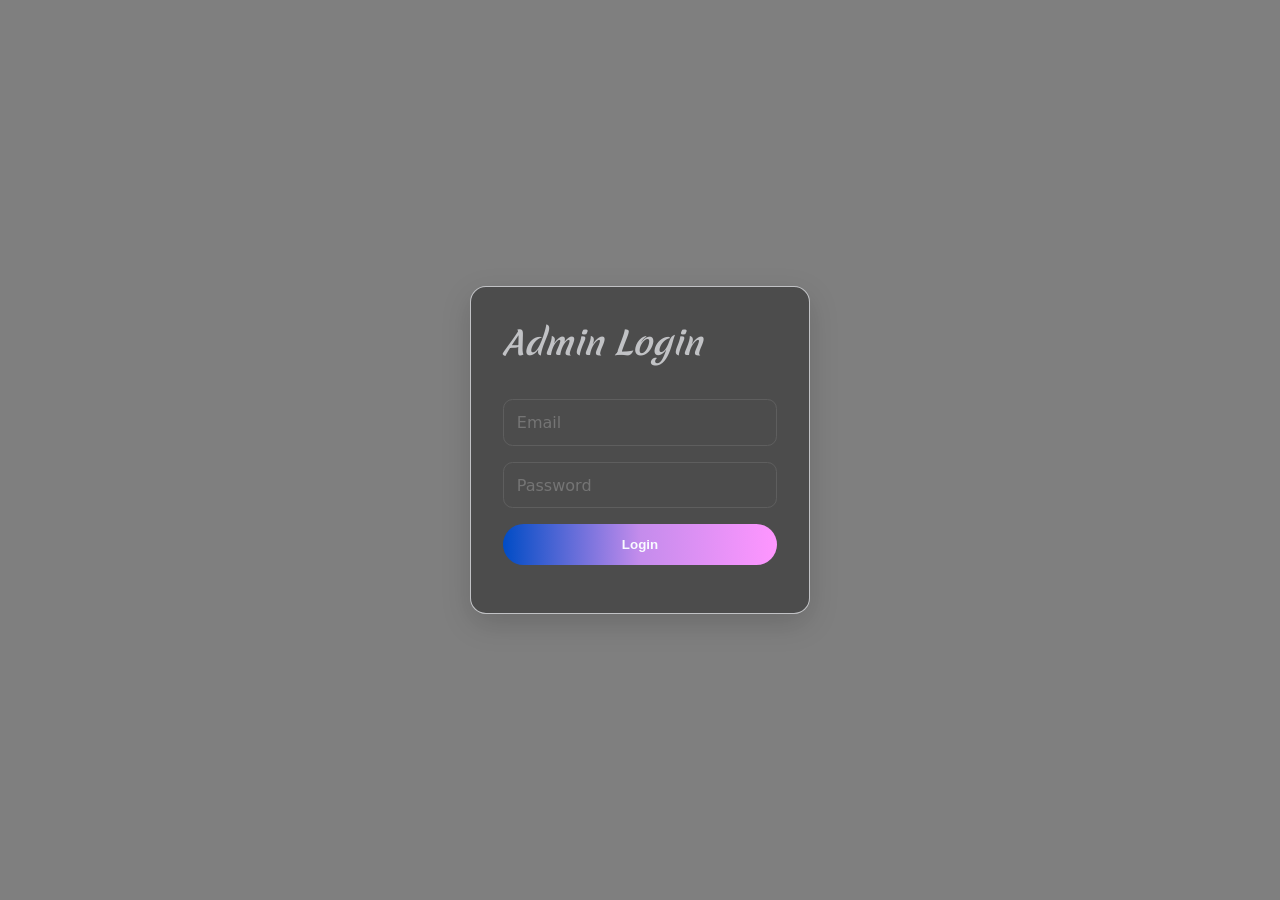
==== commit ae36a22e: "update admin.html" ====
--- a/admin.html
+++ b/admin.html
@@ -1,979 +1,367 @@
+<!DOCTYPE html>
+<html lang="en">
+
 <head>
-    <meta charset="UTF-8">
-    <meta name="viewport" content="width=device-width, initial-scale=1.0">
-    <title>Swarnamali Dassanayake</title>
-    <link rel="icon" type="image/png" href="assets/admin.png">
-
-    <!-- SEO -->
-    <meta name="description" content="Swarnamali Dassanayake Portfolio - Software Engineer">
-    <meta name="keywords"
-        content="swarnamali dassanayake portfolio, portfolio, software engineer, java developer, web developer, swarnamali, swarnamali dassanayake, bsc, developer, php developer, fullstack engineer, fullstack developer">
-    <meta name="author" content="Swarnamali Dassanayake">
-
-    <!-- Google Fonts -->
-    <link rel="preconnect" href="https://fonts.googleapis.com">
-    <link rel="preconnect" href="https://fonts.gstatic.com" crossorigin>
-    <link href="https://fonts.googleapis.com/css2?family=Kode+Mono:wght@400..700&family=Merienda:wght@300..900&display=swap" rel="stylesheet">
-
-    <!-- Icons -->
-    <link href="https://fonts.googleapis.com/icon?family=Material+Icons" rel="stylesheet">
-    <link rel="stylesheet" href="https://cdnjs.cloudflare.com/ajax/libs/font-awesome/6.5.0/css/all.min.css">
-    <link rel="stylesheet" href="https://cdn.jsdelivr.net/gh/devicons/devicon@latest/devicon.min.css">
-
-    <!-- Styles -->
-    <link rel="stylesheet" href="style.css">
-    <link rel="stylesheet" href="index.css">
+  <meta charset="utf-8" />
+  <meta name="viewport" content="width=device-width,initial-scale=1" />
+  <title>Swarnamali Dassanayake - Admin</title>
+  <link rel="icon" type="image/png" href="assets/admin.png">
+
+  <!-- Google Fonts -->
+  <link rel="preconnect" href="https://fonts.googleapis.com">
+  <link rel="preconnect" href="https://fonts.gstatic.com" crossorigin>
+  <link
+    href="https://fonts.googleapis.com/css2?family=Kode+Mono:wght@400..700&family=Merienda:wght@300..900&display=swap"
+    rel="stylesheet">
+
+  <!-- Icons -->
+  <link href="https://fonts.googleapis.com/icon?family=Material+Icons" rel="stylesheet">
+  <link rel="stylesheet" href="https://cdnjs.cloudflare.com/ajax/libs/font-awesome/6.5.0/css/all.min.css">
+  <link rel="stylesheet" href="https://cdn.jsdelivr.net/gh/devicons/devicon@latest/devicon.min.css">
+
+  <!-- Styles-->
+  <link rel="stylesheet" href="admin.css">
+
 </head>
 
 <body>
-    <!-- Navbar -->
-    <nav class="navbar">
-        <ul>
-            <li><a href="#home"><span class="material-icons">home</span><span class="nav-text">Home</span></a></li>
-            <li><a href="#about"><span class="material-icons">person</span><span class="nav-text">About</span></a></li>
-            <li><a href="#projects"><span class="material-icons">work</span><span class="nav-text">Projects</span></a>
-            </li>
-            <li><a href="#contact"><span class="material-icons">mail</span><span class="nav-text">Contact</span></a>
-            </li>
-        </ul>
-    </nav>
-
-    <div class="sections">
-        <!-- Hero Section -->
-        <section class="hero" id="home">
-            <div class="hero-inner">
-                <div class="hero-copy">
-                    <p class="hero-label">Hello, I'm</p>
-                    <h1 class="hero-title" style="text-transform: uppercase;">Swarnamali Dassanayake</h1>
-                    <p class="hero-role">Full Stack Developer</p>
-                    <p class="hero-tagline">Creating modern, interactive web & mobile experiences.</p>
-
-                    <!-- Action Buttons -->
-                    <div class="hero-actions">
-                        <a href="#contact" class="btn section-btn" id="hireMeBtn">
-                            Hire Me
-                        </a>
-                        <a id="downloadResumeBtn" href="#" class="btn section-btn">
-                            Download Resume
-                        </a>
-
-
-                    </div>
-
-                    <!-- Social Buttons -->
-                    <div class="hero-socials">
-                        <a id="whatsappBtn" href="#" class="btn social-link" aria-label="WhatsApp" target="_blank"
-                            rel="noopener noreferrer">
-                            <i class="fab fa-whatsapp"></i>
-                        </a>
-                        <a id="githubBtn" href="#" class="btn social-link" aria-label="GitHub" target="_blank"
-                            rel="noopener noreferrer">
-                            <i class="fab fa-github"></i>
-                        </a>
-                        <a id="linkedinBtn" href="#" class="btn social-link" aria-label="LinkedIn" target="_blank"
-                            rel="noopener noreferrer">
-                            <i class="fab fa-linkedin"></i>
-                        </a>
-                        <a id="facebookBtn" href="#" class="btn social-link" aria-label="Facebook" target="_blank"
-                            rel="noopener noreferrer">
-                            <i class="fab fa-facebook"></i>
-                        </a>
-                    </div>
-                </div>
-
-                <!-- Hero Image -->
-                <div class="hero-visual">
-                    <img id="heroImage" src="" alt="Swarnamali Dassanayake profile photo"
-                        class="hero-image">
-                </div>
+  <!-- ================= LOGIN POPUP ================= -->
+  <div id="loginOverlay">
+    <div class="login-box">
+      <h2>Admin Login</h2>
+
+      <input type="email" id="email" placeholder="Email" />
+      <input type="password" id="password" placeholder="Password" />
+
+      <button onclick="login()">Login</button>
+
+      <p id="error"></p>
+    </div>
+  </div>
+
+  <!-- ================= ADMIN PANEL ================= -->
+  <main id="admin" style="display:none;">
+
+    <header>
+      <h1>Swarnamali Dassanayake - Admin Dashboard</h1>
+    </header>
+
+    <!-- ================= GENERAL SETTINGS ================= -->
+    <section class="general-section">
+      <h2>General Settings</h2>
+
+      <form id="generalSettingsForm">
+
+        <label id="lastupdated"></label>
+
+        <!-- Image & CV Preview -->
+        <div class="input-row">
+
+          <img id="profilePreview" src="" alt="Profile Preview" class="image-preview" />
+          <button type="button" id="openCVBtn">
+            <span class="material-icons">description</span>
+            Resume
+          </button>
+
+        </div>
+
+        <!-- Personal Details -->
+        <label for="profileImage">Profile Image (1:1 Ratio)</label>
+        <input type="file" id="profileImage" accept="image/*">
+
+        <label for="cvFile">Upload CV</label>
+        <input type="text" id="cvFile" placeholder="Google drive link">
+
+        <label for="whatsapp">WhatsApp Profile URL</label>
+        <input type="text" id="whatsapp" placeholder="WhatsApp profile URL">
+
+        <label for="facebook">Facebook Profile URL</label>
+        <input type="text" id="facebook" placeholder="Facebook profile URL">
+
+        <label for="linkedin">LinkedIn Profile URL</label>
+        <input type="text" id="linkedin" placeholder="LinkedIn profile URL">
+
+        <label for="github">GitHub Profile URL</label>
+        <input type="text" id="github" placeholder="GitHub profile URL">
+
+        <label for="adminMail">Admin Mail</label>
+        <input type="text" id="adminMail" placeholder="Enter admin mail">
+
+        <label for="adminPassword">Admin Password</label>
+        <input type="text" id="adminPassword" placeholder="Enter admin password">
+
+        <button type="button" id="saveGeneralSettings">
+          save Settings
+        </button>
+
+      </form>
+
+    </section>
+
+    <!-- ================= PROJECTS ================= -->
+    <section>
+
+      <h2>Projects</h2>
+
+      <div class="projects-grid">
+
+        <!-- Project Details -->
+        <div class="projects-form-column">
+
+          <form id="projectForm">
+
+            <label>Category</label>
+            <select id="category">
+              <option>UI Design</option>
+              <option>Web App</option>
+              <option>Mobile App</option>
+              <option>Software System</option>
+              <option>Database</option>
+              <option>Robotics</option>
+            </select>
+
+            <label>Project Title</label>
+            <input type="text" id="title" placeholder="Enter project title">
+
+            <label>Subtitle</label>
+            <input type="text" id="subtitle" placeholder="Enter short subtitle">
+
+            <label>Description</label>
+            <textarea id="description" placeholder="Full project description"></textarea>
+
+            <div class="demo-section">
+
+              <div class="input-row">
+                <label>Demo Files</label>
+
+                <button type="button" onclick="addDemo()">
+                  <span class="material-icons">add</span>
+                </button>
+              </div>
+
+              <div id="demoContainer"></div>
+
             </div>
-        </section>
-
-        <!-- About Section -->
-        <section class="section" id="about">
-
-            <h2>About Me</h2>
-            <p class="about-bio">I'm a full-stack software engineer with a completed BSc (Hons) in Software Engineering
-                (official certificate pending issuance) and practical experience in designing and developing software,
-                web, and mobile applications. I enjoy collaborating with teams and quickly adapting to new technologies
-                through continuous learning. I'm passionate about creating innovative, efficient, and user-friendly
-                solutions that make a positive impact on people's lives better.</p>
-
-            <div class="about-tabs">
-                <button class="btn tab-btn active" data-tab="skills">Skills</button>
-                <button class="btn tab-btn" data-tab="experience">Experience</button>
-                <button class="btn tab-btn" data-tab="education">Education</button>
+
+            <br>
+
+            <label>Features</label>
+
+            <div class="input-row">
+              <input type="text" id="featureInput" placeholder="Enter feature">
+              <button type="button" onclick="addFeature()">
+                <span class="material-icons">add</span>
+              </button>
             </div>
 
-            <div class="about-content">
-
-                <div class="tab-panel active" id="skills">
-                    <div class="about-skills">
-                        <div class="skills-grid">
-
-                            <!-- Tools & Environment -->
-                            <div class="skill-card">
-                                <h4>
-                                    <span class="material-icons">draw</span>
-                                    Tools & Environmental
-                                </h4>
-                                <ul>
-                                    <!-- Figma -->
-                                    <li>
-                                        <span class="skill-text">
-                                            <span class="material-icons">chevron_right</span>
-                                            Figma
-                                        </span>
-                                        <div class="progress-box">
-                                            <div class="progress-bar" style="width: 91%;"></div>
-                                            <span class="progress-text">91%</span>
-                                        </div>
-                                    </li>
-
-                                    <!-- VS Code -->
-                                    <li>
-                                        <span class="skill-text">
-                                            <span class="material-icons">chevron_right</span>
-                                            VS Code
-                                        </span>
-                                        <div class="progress-box">
-                                            <div class="progress-bar" style="width: 94%;"></div>
-                                            <span class="progress-text">94%</span>
-                                        </div>
-                                    </li>
-
-                                    <!-- Android Studio -->
-                                    <li>
-                                        <span class="skill-text">
-                                            <span class="material-icons">chevron_right</span>
-                                            Android Studio
-                                        </span>
-                                        <div class="progress-box">
-                                            <div class="progress-bar" style="width: 90%;"></div>
-                                            <span class="progress-text">90%</span>
-                                        </div>
-                                    </li>
-
-                                    <!-- NetBeans -->
-                                    <li>
-                                        <span class="skill-text">
-                                            <span class="material-icons">chevron_right</span>
-                                            NetBeans
-                                        </span>
-                                        <div class="progress-box">
-                                            <div class="progress-bar" style="width: 97%;"></div>
-                                            <span class="progress-text">97%</span>
-                                        </div>
-                                    </li>
-
-                                    <!-- Arduino -->
-                                    <li>
-                                        <span class="skill-text">
-                                            <span class="material-icons">chevron_right</span>
-                                            Arduino
-                                        </span>
-                                        <div class="progress-box">
-                                            <div class="progress-bar" style="width: 97%;"></div>
-                                            <span class="progress-text">97%</span>
-                                        </div>
-                                    </li>
-
-                                    <!-- GitHub -->
-                                    <li>
-                                        <span class="skill-text">
-                                            <span class="material-icons">chevron_right</span>
-                                            GitHub
-                                        </span>
-                                        <div class="progress-box">
-                                            <div class="progress-bar" style="width: 89%;"></div>
-                                            <span class="progress-text">89%</span>
-                                        </div>
-                                    </li>
-
-                                    <!-- Install4j 10 -->
-                                    <li>
-                                        <span class="skill-text">
-                                            <span class="material-icons">chevron_right</span>
-                                            Install4j 10
-                                        </span>
-                                        <div class="progress-box">
-                                            <div class="progress-bar" style="width: 70%;"></div>
-                                            <span class="progress-text">70%</span>
-                                        </div>
-                                    </li>
-
-                                    <!-- Language4j -->
-                                    <li>
-                                        <span class="skill-text">
-                                            <span class="material-icons">chevron_right</span>
-                                            Language4j
-                                        </span>
-                                        <div class="progress-box">
-                                            <div class="progress-bar" style="width: 56%;"></div>
-                                            <span class="progress-text">56%</span>
-                                        </div>
-                                    </li>
-
-                                    <!-- XAMPP -->
-                                    <li>
-                                        <span class="skill-text">
-                                            <span class="material-icons">chevron_right</span>
-                                            XAMPP
-                                        </span>
-                                        <div class="progress-box">
-                                            <div class="progress-bar" style="width: 95%;"></div>
-                                            <span class="progress-text">95%</span>
-                                        </div>
-                                    </li>
-
-                                    <!-- HeidiSQL -->
-                                    <li>
-                                        <span class="skill-text">
-                                            <span class="material-icons">chevron_right</span>
-                                            HeidiSQL
-                                        </span>
-                                        <div class="progress-box">
-                                            <div class="progress-bar" style="width: 94%;"></div>
-                                            <span class="progress-text">94%</span>
-                                        </div>
-                                    </li>
-
-                                    <!-- MySQL Workbench -->
-                                    <li>
-                                        <span class="skill-text">
-                                            <span class="material-icons">chevron_right</span>
-                                            MySQL Workbench
-                                        </span>
-                                        <div class="progress-box">
-                                            <div class="progress-bar" style="width: 94%;"></div>
-                                            <span class="progress-text">94%</span>
-                                        </div>
-                                    </li>
-
-                                </ul>
-                            </div>
-
-                            <!-- UI/UX -->
-                            <div class="skill-card">
-                                <h4>
-                                    <span class="material-icons">palette</span>
-                                    UI/UX Design & Development
-                                </h4>
-                                <ul>
-
-                                    <!-- HTML -->
-                                    <li>
-                                        <span class="skill-text">
-                                            <span class="material-icons">chevron_right</span>
-                                            HTML
-                                        </span>
-                                        <div class="progress-box">
-                                            <div class="progress-bar" style="width: 100%;"></div>
-                                            <span class="progress-text">100%</span>
-                                        </div>
-                                    </li>
-
-                                    <!-- Custom CSS -->
-                                    <li>
-                                        <span class="skill-text">
-                                            <span class="material-icons">chevron_right</span>
-                                            Custom CSS
-                                        </span>
-                                        <div class="progress-box">
-                                            <div class="progress-bar" style="width: 100%;"></div>
-                                            <span class="progress-text">100%</span>
-                                        </div>
-                                    </li>
-
-                                    <!-- CSS Frameworks -->
-                                    <li>
-                                        <span class="skill-text">
-                                            <span class="material-icons">chevron_right</span>
-                                            CSS Frameworks
-                                        </span>
-                                        <div class="progress-box">
-                                            <div class="progress-bar" style="width: 97%;"></div>
-                                            <span class="progress-text">97%</span>
-                                        </div>
-                                    </li>
-
-                                    <!-- JavaScript -->
-                                    <li>
-                                        <span class="skill-text">
-                                            <span class="material-icons">chevron_right</span>
-                                            JavaScript
-                                        </span>
-                                        <div class="progress-box">
-                                            <div class="progress-bar" style="width: 97%;"></div>
-                                            <span class="progress-text">97%</span>
-                                        </div>
-                                    </li>
-
-                                    <!-- TypeScript -->
-                                    <li>
-                                        <span class="skill-text">
-                                            <span class="material-icons">chevron_right</span>
-                                            TypeScript
-                                        </span>
-                                        <div class="progress-box">
-                                            <div class="progress-bar" style="width: 94%;"></div>
-                                            <span class="progress-text">94%</span>
-                                        </div>
-                                    </li>
-
-                                    <!-- React Native -->
-                                    <li>
-                                        <span class="skill-text">
-                                            <span class="material-icons">chevron_right</span>
-                                            React Native
-                                        </span>
-                                        <div class="progress-box">
-                                            <div class="progress-bar" style="width: 89%;"></div>
-                                            <span class="progress-text">89%</span>
-                                        </div>
-                                    </li>
-
-                                    <!-- Wireframing -->
-                                    <li>
-                                        <span class="skill-text">
-                                            <span class="material-icons">chevron_right</span>
-                                            Wireframing
-                                        </span>
-                                        <div class="progress-box">
-                                            <div class="progress-bar" style="width: 100%;"></div>
-                                            <span class="progress-text">100%</span>
-                                        </div>
-                                    </li>
-
-                                    <!-- Responsive Design -->
-                                    <li>
-                                        <span class="skill-text">
-                                            <span class="material-icons">chevron_right</span>
-                                            Responsive Design
-                                        </span>
-                                        <div class="progress-box">
-                                            <div class="progress-bar" style="width: 94%;"></div>
-                                            <span class="progress-text">94%</span>
-                                        </div>
-                                    </li>
-
-                                    <!-- Interaction Design -->
-                                    <li>
-                                        <span class="skill-text">
-                                            <span class="material-icons">chevron_right</span>
-                                            Interaction Design
-                                        </span>
-                                        <div class="progress-box">
-                                            <div class="progress-bar" style="width: 94%;"></div>
-                                            <span class="progress-text">94%</span>
-                                        </div>
-                                    </li>
-
-                                </ul>
-                            </div>
-
-                            <!-- Backend -->
-                            <div class="skill-card">
-                                <h4>
-                                    <span class="material-icons">terminal</span>
-                                    Backend & Programming
-                                </h4>
-
-                                <ul>
-
-                                    <!-- PHP -->
-                                    <li>
-                                        <span class="skill-text">
-                                            <span class="material-icons">chevron_right</span>
-                                            PHP
-                                        </span>
-                                        <div class="progress-box">
-                                            <div class="progress-bar" style="width: 97%;"></div>
-                                            <span class="progress-text">97%</span>
-                                        </div>
-                                    </li>
-
-                                    <!-- Node.js -->
-                                    <li>
-                                        <span class="skill-text">
-                                            <span class="material-icons">chevron_right</span>
-                                            Node.js
-                                        </span>
-                                        <div class="progress-box">
-                                            <div class="progress-bar" style="width: 86%;"></div>
-                                            <span class="progress-text">86%</span>
-                                        </div>
-                                    </li>
-
-                                    <!-- C++ -->
-                                    <li>
-                                        <span class="skill-text">
-                                            <span class="material-icons">chevron_right</span>
-                                            C++
-                                        </span>
-                                        <div class="progress-box">
-                                            <div class="progress-bar" style="width: 91%;"></div>
-                                            <span class="progress-text">91%</span>
-                                        </div>
-                                    </li>
-
-                                    <!-- Hibernate -->
-                                    <li>
-                                        <span class="skill-text">
-                                            <span class="material-icons">chevron_right</span>
-                                            Hibernate
-                                        </span>
-                                        <div class="progress-box">
-                                            <div class="progress-bar" style="width: 94%;"></div>
-                                            <span class="progress-text">94%</span>
-                                        </div>
-                                    </li>
-
-                                    <!-- SQL -->
-                                    <li>
-                                        <span class="skill-text">
-                                            <span class="material-icons">chevron_right</span>
-                                            SQL
-                                        </span>
-                                        <div class="progress-box">
-                                            <div class="progress-bar" style="width: 97%;"></div>
-                                            <span class="progress-text">97%</span>
-                                        </div>
-                                    </li>
-
-                                    <!-- API Integration -->
-                                    <li>
-                                        <span class="skill-text">
-                                            <span class="material-icons">chevron_right</span>
-                                            API Integration
-                                        </span>
-                                        <div class="progress-box">
-                                            <div class="progress-bar" style="width: 89%;"></div>
-                                            <span class="progress-text">89%</span>
-                                        </div>
-                                    </li>
-
-                                </ul>
-                            </div>
-
-                            <!-- Database -->
-                            <div class="skill-card">
-                                <h4>
-                                    <span class="material-icons">storage</span>
-                                    Database Management
-                                </h4>
-
-                                <ul>
-
-                                    <!-- MySQL -->
-                                    <li>
-                                        <span class="skill-text">
-                                            <span class="material-icons">chevron_right</span>
-                                            MySQL
-                                        </span>
-                                        <div class="progress-box">
-                                            <div class="progress-bar" style="width: 91%;"></div>
-                                            <span class="progress-text">91%</span>
-                                        </div>
-                                    </li>
-
-                                    <!-- Firebase -->
-                                    <li>
-                                        <span class="skill-text">
-                                            <span class="material-icons">chevron_right</span>
-                                            Firebase
-                                        </span>
-                                        <div class="progress-box">
-                                            <div class="progress-bar" style="width: 89%;"></div>
-                                            <span class="progress-text">89%</span>
-                                        </div>
-                                    </li>
-
-                                    <!-- MongoDB -->
-                                    <li>
-                                        <span class="skill-text">
-                                            <span class="material-icons">chevron_right</span>
-                                            MongoDB
-                                        </span>
-                                        <div class="progress-box">
-                                            <div class="progress-bar" style="width: 84%;"></div>
-                                            <span class="progress-text">84%</span>
-                                        </div>
-                                    </li>
-
-                                </ul>
-                            </div>
-
-                            <!-- AI & Modern Skills -->
-                            <div class="skill-card">
-                                <h4>
-                                    <span class="material-icons">psychology</span>
-                                    Smart Development Skills
-                                </h4>
-
-                                <ul>
-
-                                    <!-- AI Tools & Prompt Engineering -->
-                                    <li>
-                                        <span class="skill-text">
-                                            <span class="material-icons">chevron_right</span>
-                                            AI Tools & Prompt Engineering
-                                        </span>
-                                        <div class="progress-box">
-                                            <div class="progress-bar" style="width: 100%;"></div>
-                                            <span class="progress-text">100%</span>
-                                        </div>
-                                    </li>
-
-                                    <!-- Problem Solving -->
-                                    <li>
-                                        <span class="skill-text">
-                                            <span class="material-icons">chevron_right</span>
-                                            Problem Solving & Practically Solutions
-                                        </span>
-                                        <div class="progress-box">
-                                            <div class="progress-bar" style="width: 88%;"></div>
-                                            <span class="progress-text">88%</span>
-                                        </div>
-                                    </li>
-
-                                </ul>
-                            </div>
-                        </div>
-                    </div>
-                </div>
-
-                <div class="tab-panel" id="experience">
-                    <div class="about-work">
-                        <div class="work-grid">
-                            <!-- Internship 1 (Completed) -->
-                            <article class="experience-card section-card">
-                                <div class="experience-header">
-
-                                    <div class="experience-title">
-                                        <h4>Web Developer Intern</h4>
-                                        <a href="https://digitrans.lk/" target="_blank" class="company-link">
-                                            <span class="material-icons">language</span>
-                                            Digitrans
-                                        </a>
-                                    </div>
-
-                                    <p class="year-range">
-                                        July 2025 – January 2026
-                                    </p>
-                                </div>
-
-                                <ul class="experience-tech">
-                                    <li>HTML</li>
-                                    <li>CSS</li>
-                                    <li>JavaScript</li>
-                                    <li>PHP</li>
-                                    <li>MySQL</li>
-                                </ul>
-
-                                <ul class="experience-list">
-                                    <li>Developed School Alumni Association system</li>
-                                    <li>Built Hotel Reception frontend interface</li>
-                                    <li>Worked on responsive UI design</li>
-                                    <li>Collaborated in team development environment</li>
-                                </ul>
-
-                                <p class="experience-note">
-                                    Projects were internal and not publicly deployed.
-                                </p>
-                            </article>
-
-                            <!-- Internship 2 (Ongoing) -->
-                            <article class="experience-card section-card">
-                                <div class="experience-header">
-
-                                    <div class="experience-title">
-                                        <h4>Web Developer Intern</h4>
-                                        <a href="https://esupport.live/" target="_blank" class="company-link">
-                                            <span class="material-icons">language</span> eSupport
-                                        </a>
-                                    </div>
-
-                                    <p class="year-range">
-                                        April 2026 – Present
-                                    </p>
-                                </div>
-
-                                <ul class="experience-tech">
-                                    <li>Laravel</li>
-                                    <li>PHP</li>
-                                    <li>MySQL</li>
-                                    <li>APIs</li>
-                                </ul>
-
-                                <ul class="experience-list">
-                                    <li>Working with Laravel MVC structure</li>
-                                    <li>Developing backend features & APIs</li>
-                                    <li>Database integration & optimization</li>
-                                    <li>Learning enterprise-level development workflow</li>
-                                </ul>
-
-                                <p class="experience-note">
-                                    Currently active internship (learning in progress).
-                                </p>
-                            </article>
-
-                        </div>
-
-                    </div>
-                </div>
-
-                <div class="tab-panel" id="education">
-                    <div class="about-education">
-                        <div class="education-grid">
-                            <article class="education-card section-card">
-                                <div class="education-card-header">
-                                    <div class="education-images" style="display: flex;">
-                                        <img src="assets/BCU.jpg" alt="BSc Image 1"
-                                            style="width:70px; height: 70px; border-radius:5px;">
-                                        <img src="assets/jiat.png" alt="BSc Image 2"
-                                            style="width:auto; height: 80px; border-radius:5px;">
-                                    </div>
-                                    <div>
-                                        <h4>Bachelor of Science (Hons) in Software Engineering</h4>
-                                        <p class="education-subtitle">
-                                            Java Institute Sri Lanka (Embedded With Birmingham City University, UK).
-                                            <br><span class="year-range">2022 - 2026</span>
-                                        </p>
-                                    </div>
-                                </div>
-                                <p class="education-description">
-                                    Focused on Fullstack development, Android, and web apps.
-                                </p>
-                            </article>
-                            <article class="education-card section-card">
-                                <div class="education-card-header">
-                                    <img src="assets/DTET.jpg" alt="Electrician"
-                                        style="width:50px; height:auto; border-radius:5px; margin-right:0.8rem;">
-                                    <div>
-                                        <h4>Domestic Electrician (NVQ Level 3)</h4>
-                                        <p class="education-subtitle">Technical College, Matale. <br><span
-                                                class="year-range">2024</span></p>
-                                    </div>
-                                </div>
-                                <p class="education-description">
-                                    Hands-on training in electrical installations and safety.
-                                </p>
-                            </article>
-                            <article class="education-card section-card">
-                                <div class="education-card-header">
-                                    <img src="assets/BritishCouncil.png" alt="English Certificate"
-                                        style="width:auto; height: 50px; border-radius:5px; margin-right:0.8rem;">
-                                    <div>
-                                        <h4>Certified in English Language</h4>
-                                        <p class="education-subtitle">British Council - Sri Lanka. <br><span
-                                                class="year-range">2019</span></p>
-                                    </div>
-                                </div>
-                                <p class="education-description">
-                                    Proficient in academic and professional communication.
-                                </p>
-                            </article>
-                        </div>
-                    </div>
-                </div>
-
+            <ul id="featureList"></ul>
+
+            <br>
+
+            <label>Technologies</label>
+
+            <div class="input-row">
+              <input type="text" id="techInput" placeholder="Enter technology">
+              <button type="button" onclick="addTech()">
+                <span class="material-icons">add</span>
+              </button>
             </div>
-        </section>
-
-        <!-- Projects Section -->
-        <section class="section" id="projects">
-            <h2>Projects</h2>
-            <div class="project-categories">
-
-                <a href="#ui" class="category-card">
-                    <span class="material-icons">palette</span>
-                    <h3>UI/UX & Frontend Design</h3>
-                    <p>Visually appealing and user-friendly interfaces focused on smooth interaction and modern design
-                        principles.</p>
-                </a>
-
-                <a href="#web" class="category-card">
-                    <span class="material-icons">web</span>
-                    <h3>Web Applications</h3>
-                    <p>Applications that run directly in web browsers, allowing users to access services online without
-                        installation.</p>
-                </a>
-
-                <a href="#software" class="category-card">
-                    <span class="material-icons">laptop</span>
-                    <h3>Software Applications</h3>
-                    <p>Desktop systems designed to perform complex tasks, manage data, and support business operations.
-                    </p>
-                </a>
-
-                <a href="#mobile" class="category-card">
-                    <span class="material-icons">phone_android</span>
-                    <h3>Mobile Applications</h3>
-                    <p>Android apps designed for smartphones, offering smooth performance, interactive UI, and real-time
-                        features.</p>
-                </a>
-
-                <a href="#database" class="category-card">
-                    <span class="material-icons">storage</span>
-                    <h3>Database Systems</h3>
-                    <p>Structured data system design and database management that ensures efficiency, security, and
-                        scalability.</p>
-                </a>
-
-                <a href="#robotics" class="category-card">
-                    <span class="material-icons">smart_toy</span>
-                    <h3>Hardware & Robotics</h3>
-                    <p> Builds intelligent real-world systems by collaborating with electronics, sensors, and software
-                        tools.
-                    </p>
-                </a>
-
-            </div>
-        </section>
-
-        <!-- Siingle-Projects  -->
-        <!-- UI/UX section-->
-        <section class="section" id="ui">
-            <div class="media-fullscreen">
-
-            </div>
-
-            <div class="section-top">
-                <a href="#projects" id="back-btn" class="btn back-btn"><span
-                        class="material-icons">arrow_back</span></a>
-                <h2>UI/UX & Frontend Design</h2>
-            </div>
-
-            <div class="project-grid" id="uiGrid"></div>
-
-        </section>
-
-        <!-- Web Applications section-->
-        <section class="section" id="web">
-            <div class="media-fullscreen">
-
-            </div>
-            <div class="section-top">
-                <a href="#projects" id="back-btn" class="btn back-btn"><span
-                        class="material-icons">arrow_back</span></a>
-                <h2>Web Applications</h2>
-            </div>
-
-            <div class="project-grid" id="webGrid"></div>
-        </section>
-
-        <!-- Software Applications section-->
-        <section class="section" id="software">
-            <div class="media-fullscreen">
-
-            </div>
-
-            <div class="section-top">
-                <a href="#projects" id="back-btn" class="btn back-btn"><span
-                        class="material-icons">arrow_back</span></a>
-                <h2>Software Applications</h2>
-            </div>
-
-            <div class="project-grid" id="softwareGrid"></div>
-        </section>
-
-        <!--<Mobile Applications section-->
-        <section class="section" id="mobile">
-
-            <div class="media-fullscreen">
-
-            </div>
-
-            <div class="section-top">
-                <a href="#projects" id="back-btn" class="btn back-btn"><span
-                        class="material-icons">arrow_back</span></a>
-                <h2>Mobile Applications</h2>
-            </div>
-
-            <div class="project-grid" id="mobileGrid"></div>
-        </section>
-
-        <!-- Database Systems section-->
-        <section class="section" id="database">
-
-            <div class="media-fullscreen">
-
-            </div>
-
-            <div class="section-top">
-                <a href="#projects" id="back-btn" class="btn back-btn"><span
-                        class="material-icons">arrow_back</span></a>
-                <h2>Database Systems</h2>
-            </div>
-
-            <div class="project-grid" id="databaseGrid"></div>
-        </section>
-
-        <!-- Hardware & Robotics section-->
-        <section class="section" id="robotics">
-            <div class="media-fullscreen">
-
-            </div>
-            <div class="section-top">
-                <a href="#projects" id="back-btn" class="btn back-btn"><span
-                        class="material-icons">arrow_back</span></a>
-                <h2>Hardware & Robotics</h2>
-            </div>
-
-            <div class="project-grid" id="roboticsGrid"></div>
-        </section>
-
-        <!-- Contact Section -->
-        <section class="section" id="contact">
-
-            <h2>Contact Me</h2>
-            <p class="section-subtitle">Let’s build something amazing together...</p>
-
-            <div class="contact-wrapper">
-
-
-                <!-- Round Info Cards -->
-                <div class="contact-cards">
-
-                    <div class="circle-card section-card">
-                        <h4>
-                            <span class="material-icons">mail</span>
-                        </h4>
-                        <p>maalipsd@gmail.com</p>
-                    </div>
-
-                    <div class="circle-card section-card">
-                        <h4>
-                            <span class="material-icons">phone</span>
-                        </h4>
-                        <p>+94 716 192 570</p>
-                    </div>
-
-                    <div class="circle-card section-card">
-                        <h4>
-                            <span class="material-icons">location_on</span>
-                        </h4>
-                        <p>No. 237/3, Kandy Road, Alawathugoda.</p>
-                    </div>
-
-                </div>
-
-                <!-- Contact Form -->
-                <div class="contact-form-box">
-
-                    <h3><span class="material-icons">send</span> Get in Touch</h3>
-
-                    <form class="contact-form" id="contactForm">
-
-                        <div class="input-box">
-                            <span class="material-icons">person</span>
-                            <input type="text" id="name" placeholder="Your Name" required>
-                        </div>
-
-                        <div class="input-box">
-                            <span class="material-icons">mail</span>
-                            <input type="email" id="email" placeholder="Your Email" required>
-                        </div>
-
-                        <div class="input-box">
-                            <span class="material-icons">subject</span>
-                            <input type="text" id="subject" placeholder="Subject" required>
-                        </div>
-
-                        <div class="input-box textarea">
-                            <span class="material-icons">edit</span>
-                            <textarea id="message" placeholder="Your Message" required></textarea>
-                        </div>
-
-                        <button type="submit" class="section-btn btn" style="max-width: 80%;">
-                            <span class="material-icons">send</span> Send Message
-                        </button>
-
-                    </form>
-                </div>
-
-            </div>
-
-        </section>
+            <ul id="techList"></ul>
+
+            <br>
+
+            <button type="button" onclick="saveProject()">
+              Save Project
+            </button>
+
+          </form>
+
+
+        </div>
+
+        <!-- Projects Table -->
+        <div class="projects-list-column">
+
+          <h3>Project List</h3>
+
+          <div id="projectList"></div>
+
+        </div>
+
+      </div>
+
+    </section>
+
+    <!-- ================= SKILLS SECTION ================= -->
+    <section class="section">
+      <h2>Skills Section</h2>
+
+      <!-- Skill Details -->
+      <div class="input-row">
+        <select id="skillCategory">
+          <option value="Tools">Tools & Environmental</option>
+          <option value="UI Design">UI/UX Design & Development</option>
+          <option value="Backend">Backend & Programming</option>
+          <option value="Database">Database Management</option>
+          <option value="Smart Dev">Smart Development Skills</option>
+        </select>
+
+        <button type="button" onclick="resetSkills()">
+          <span class="material-icons">refresh</span>
+        </button>
+      </div>
+
+      <div class="input-row">
+        <input type="text" id="skillName" placeholder="Skill name">
+
+        <input type="number" id="skillLevel" placeholder="Level (%)" min="0" max="100">
+
+        <button type="button" onclick="addSkill()">
+          <span class="material-icons">check</span>
+        </button>
+
+      </div>
+
+      <!-- Skills Table -->
+      <div class="skills-list">
+        <h3>Skills List</h3>
+        <div id="skillList"></div>
+      </div>
+
+    </section>
+
+    <!-- ================= EDUCATION SECTION ================= -->
+    <section>
+      <h2>Education Section</h2>
+
+      <!-- Education Details -->
+      <div class="input-row">
+        <input type="file" id="edu-image" accept="image/*">
+        <img id="eduPreview" src="" alt="Education Preview" class="image-preview" style="display: none;" />
+      </div>
+      <div class="input-row">
+        <input type="text" id="edu-title" placeholder="Education Title">
+      </div>
+      <div class="input-row">
+        <input type="text" id="edu-institute" placeholder="Institute Name">
+      </div>
+      <div class="input-row">
+        <input type="text" id="edu-year" placeholder="Year (e.g. 2022 - 2026)">
+      </div>
+      <div class="input-row">
+        <textarea id="edu-description" placeholder="Description"></textarea>
+      </div>
+
+      <div class="input-row">
+        <button type="button" onclick="saveEducation()">
+          Save Education
+        </button>
+      </div>
+
+      <!-- Education Table -->
+      <div class="skills-list">
+        <h3>Education List</h3>
+        <div id="educationList"></div>
+      </div>
+
+    </section>
+
+    <!-- ================= EXPERIENCE SECTION ================= -->
+    <section>
+
+      <h2>Experience Section</h2>
+
+      <!-- Experience Details -->
+      <div class="input-row">
+        <input type="text" id="exp-title" placeholder="Job Title">
+        <input type="text" id="exp-year" placeholder="Year (e.g. 2024 - Present)">
+      </div>
+
+      <div class="input-row">
+        <input type="text" id="exp-company" placeholder="Company Name">
+        <input type="url" id="exp-link" placeholder="Official Website Link">
+      </div>
+
+      <div class="input-row">
+        <input type="text" id="exp-tech" placeholder="Technology (HTML, CSS, Java...)">
+        <button type="button" onclick="addTechnology()">
+          <span class="material-icons">add</span>
+        </button>
+      </div>
+
+      <div id="technologyList" class="tag-list"></div>
+
+      <div class="input-row">
+        <input type="text" id="exp-point" placeholder="Experience Point">
+        <button type="button" onclick="addExperiencePoint()">
+          <span class="material-icons">add</span>
+        </button>
+      </div>
+
+      <div id="experiencePointList" class="tag-list"></div>
+
+      <div class="input-row">
+        <textarea id="exp-description" placeholder="Description"></textarea>
+      </div>
+
+      <div class="input-row">
+        <button type="button" onclick="saveExperience()">
+          Save Experience
+        </button>
+      </div>
+
+      <!-- Experience Table -->
+      <div class="skills-list">
+        <h3>Experience List</h3>
+        <div id="experienceList"></div>
+      </div>
+
+    </section>
+
+    <!-- ================= UNIVERSAL PREVIEW MODAL ================= -->
+    <div id="previewModal" class="modal">
+
+      <div class="preview-modal-content">
+
+        <div class="modal-header">
+
+          <a id="modalDownloadBtn" class="download-btn" download>
+            <span class="material-icons">download</span>
+          </a>
+
+          <button id="closeModalBtn">
+            <span class="material-icons">close</span>
+          </button>
+
+        </div>
+
+        <!-- Viewer container (NOT iframe anymore) -->
+        <div id="modalViewer" class="modal-frame"></div>
+
+      </div>
 
     </div>
-
-    <!-- ================= FOOTER ================= -->
-    <footer class="footer">
-
-        <!-- TOP ROW -->
-        <div class="footer-top">
-
-            <div class="btn ai-btn">
-                <img src="assets/admin.png" alt="ai-icon">
-            </div>
-
-            <div class="footer-contact">
-                <a href="https://wa.me/94716192570" class="social-link" aria-label="WhatsApp" target="_blank"
-                    rel="noopener noreferrer">
-                    <i class="fab fa-whatsapp"></i>
-                </a>
-                <a href="https://github.com/SwarnamaliDassanayake" class="social-link" aria-label="GitHub"
-                    target="_blank" rel="noopener noreferrer">
-                    <i class="fab fa-github"></i>
-                </a>
-                <a href="https://www.linkedin.com/in/swarnamali-dassanayake-b97639226" class="social-link"
-                    aria-label="LinkedIn" target="_blank" rel="noopener noreferrer">
-                    <i class="fab fa-linkedin"></i>
-                </a>
-                <a href="https://www.facebook.com/profile.php?id=100094214378008" class="social-link"
-                    aria-label="Facebook" target="_blank" rel="noopener noreferrer">
-                    <i class="fab fa-facebook"></i>
-                </a>
-            </div>
-
-            <div class="footer-brand">
-                Powered by
-                <img src="./assets/logo.png" alt="BIGMATE Logo">
-            </div>
-        </div>
-
-        <!-- BOTTOM ROW -->
-        <div class="footer-bottom">
-            <div class="copyright">
-                <a href="admin.html">&copy; 2026</a> Swarnamali Dassanayake &bull; BSc (Hons) Software Engineering
-                &bull; BIGMATE &bull; All Rights Reserved.
-            </div>
-        </div>
-
-    </footer>
-
-    <script src="script.js"></script>
-    <script type="module" src="projects.js"></script>
-    <script src="https://cdn.jsdelivr.net/npm/@emailjs/browser@4/dist/email.min.js"></script>
-
-    <script>
-        emailjs.init("vlh9616SxSvojd0cW");
-    </script>
-    <script>
-        document.getElementById("contactForm").addEventListener("submit", function (e) {
-            e.preventDefault();
-
-            const params = {
-                from_name: document.getElementById("name").value,
-                from_email: document.getElementById("email").value,
-                subject: document.getElementById("subject").value,
-                message: document.getElementById("message").value,
-            };
-
-            emailjs.send("service_xxjx28r", "template_bzzzbkz",
-
-                params
-            ).then(() => {
-                alert("Message sent successfully!");
-                document.getElementById("contactForm").reset();
-            }).catch((error) => {
-                alert("Failed to send message!");
-                console.error(error);
-            });
-        });
-    </script>
+  </main>
+
+  <!-- ================= JAVASCRIPT ================= -->
+  <script src="https://www.gstatic.com/firebasejs/10.12.2/firebase-app-compat.js"></script>
+  <script src="https://www.gstatic.com/firebasejs/10.12.2/firebase-database-compat.js"></script>
+  <script>
+    const firebaseConfig = {
+      apiKey: "AIzaSyDfehi3batpF-DlyvI-HVtJoBBooXuC8sc",
+      authDomain: "portfolio-mali.firebaseapp.com",
+      databaseURL: "https://portfolio-mali-default-rtdb.firebaseio.com",
+      projectId: "portfolio-mali",
+      storageBucket: "portfolio-mali.firebasestorage.app",
+      messagingSenderId: "767019931608",
+      appId: "1:767019931608:web:908407842d42c01bbb84ad"
+    };
+
+    firebase.initializeApp(firebaseConfig);
+    const db = firebase.database();   // MUST be global
+  </script>
+  <script src="https://accounts.google.com/gsi/client" async defer></script>
+  <script src="admin.js"></script>
 </body>
 
 </html>
--- a/admin.css
+++ b/admin.css
@@ -0,0 +1,400 @@
+/* ========== Theme ========== */
+:root {
+    /* Colors */
+    --blue: #004cc5;
+    --purple: #c48cec;
+    --pink: rgb(255, 150, 255);
+    --dark-blue: #000080;
+    --black: #2c2c2c9a;
+    --gray: rgb(94, 94, 94);
+    --white: #F9FBFF;
+    --white-shadow: rgba(249, 251, 255, 0.678);
+    --black-shadow: rgba(0, 0, 0, 0.16);
+
+    /* Font Sizes */
+    --font-tiny: 0.6rem;
+    --font-small: 0.8rem;
+    --font-base: 1rem;
+    --font-medium: 1.4rem;
+    --font-large: 2rem;
+    --font-larger: 2.6rem;
+
+    /* Font Family */
+    --font-normal: system-ui, -apple-system, BlinkMacSystemFont, "Segoe UI", Roboto, Arial, sans-serif;
+    --font-cursive: "Merienda", cursive;
+    --font-mono: "Kode Mono", monospace;
+
+    /* Font Weights */
+    --font-lighter: 200;
+    --font-light: 400;
+    --font-bold: 500;
+    --font-bolder: 700;
+    --font-heavy: 800;
+}
+
+/* ========== Reset & Base Styles ========== */
+* {
+    margin: 0;
+    padding: 0;
+    box-sizing: border-box;
+}
+
+body {
+    font-family: var(--font-normal);
+    font-weight: var(--font-light);
+    line-height: 1.5;
+    font-size: var(--font-base);
+    color: var(--white);
+    background:
+        radial-gradient(circle at top, var(--purple), transparent 50%),
+        radial-gradient(circle at bottom, var(--blue), transparent 50%),
+        linear-gradient(180deg, var(--dark-blue) 0%, var(--black) 100%);
+    justify-content: center;
+    align-items: center;
+}
+
+/* Inputs */
+input,
+textarea,
+select {
+    width: 100%;
+    padding: 0.8rem;
+
+    border-radius: 0.6rem;
+    border: 1px solid var(--gray);
+
+    background: transparent;
+    color: var(--white);
+
+    font-size: var(--font-base);
+    font-family: var(--font-normal);
+}
+
+input:focus,
+textarea:focus,
+select:focus {
+    outline: none;
+    border-color: var(--purple);
+    box-shadow: 0 0 10px var(--purple);
+}
+
+/* Buttons */
+button,
+.modal-header a  {
+   padding: 0.8rem 1.2rem;
+    border-radius: 999px;
+
+    background: linear-gradient(90deg, var(--blue), var(--purple), var(--pink));
+    color: var(--white);
+
+    border: none;
+    cursor: pointer;
+
+    font-weight: var(--font-bolder);
+    transition: 0.3s ease;
+}
+
+button:hover,
+button:Active,
+.modal-header a :hover{
+    transform: scale(1.05);
+    box-shadow: 0 0 15px var(--purple);
+}
+
+/* Texts */
+h1 {
+    padding: 1rem;
+    font-style: italic;
+    font-family: var(--font-cursive);
+    font-size: var(--font-larger);
+    justify-self: center;
+}
+
+h2 {
+    margin-bottom: 1rem;
+    font-style: italic;
+    font-family: var(--font-cursive);
+    font-size: var(--font-large);
+    justify-self: center;
+    color: var(--white-shadow);
+}
+
+h3 {
+    margin: 1rem;
+    font-family: var(--font-mono);
+    font-size: var(--font-medium);
+    justify-self: center;
+    color: var(--white-shadow);
+}
+
+/* Sections */
+section {
+    padding: 1rem;
+    background: var(--black);
+    border: 1px solid var(--white-shadow);
+    border-radius: 1rem;
+    gap: 2rem;
+    margin: 4rem;
+    box-shadow: 0 8px 20px var(--black-shadow);
+}
+
+/* Image */
+.image-preview {
+    height: 120px;
+    border-radius: 10px;
+    border: 2px solid var(--white-shadow);
+    box-shadow: 0 6px 15px var(--black-shadow);
+
+}
+
+/* Form */
+form {
+    display: flex;
+    flex-direction: column;
+    gap: 1rem;
+}
+
+select option {
+    background-color: var(--dark-blue);
+    color: var(--white);
+}
+
+.input-row {
+    display: flex;
+    justify-content: space-between;
+    align-items: center;
+    margin-bottom: 0.5rem;
+    gap: 0.5rem;
+}
+
+.input-row input {
+    flex: 1;
+}
+
+ textarea {
+    resize: vertical;
+}
+
+input[type="file"] {
+    padding: 0.6rem;
+    background: transparent;
+    border: 1px dashed var(--gray);
+    border-radius: 0.6rem;
+    color: var(--white);
+}
+
+li {
+    display: flex;
+    justify-content: space-between;
+    align-items: center;
+    padding: 0.5rem;
+    padding: 1rem;
+}
+ 
+label {
+    color: var(--white-shadow);
+    margin-top: 5px;
+}
+
+/* Table */
+table {
+    width: 100%;
+    border-collapse: collapse;
+    margin-top: 10px;
+    color: var(--white);
+}
+
+table th {
+    background: var(--black);
+    padding: 0.8rem;
+    text-align: left;
+    border: 1px solid var(--gray);
+    font-weight: var(--font-bold);
+}
+
+table td {
+    border: 1px solid var(--gray);
+    padding: 0.8rem;
+}
+
+table tr:hover {
+    background: var(--black-shadow);
+}
+
+table th:last-child,
+table td:last-child {
+    width: 1%;
+    white-space: nowrap;
+    text-align: center;
+}
+
+/* Table Button */
+table button {
+    padding: 0.3rem 0.4rem;
+    border-radius: 999px;
+
+    border: none;
+    cursor: pointer;
+
+    font-size: var(--font-small);
+    font-weight: var(--font-bold);
+
+    background: linear-gradient(90deg, var(--blue), var(--purple), var(--pink));
+    color: var(--white);
+
+    transition: 0.3s ease;
+}
+
+table button:hover {
+    transform: scale(1.05);
+    box-shadow: 0 0 12px var(--purple);
+}
+
+/* ========== LOGIN ========== */
+#loginOverlay {
+    position: fixed;
+    inset: 0;
+
+    background: var(--black);
+    backdrop-filter: blur(10px);
+
+    display: flex;
+    align-items: center;
+    justify-content: center;
+
+    z-index: 9999;
+}
+
+/* Login Box */
+.login-box {
+    width: 340px;
+    padding: 2rem;
+
+    background: var(--black);
+    border: 1px solid var(--white-shadow);
+    border-radius: 1rem;
+
+    box-shadow: 0 10px 30px var(--black-shadow);
+
+    display: flex;
+    flex-direction: column;
+    gap: 1rem;
+}
+
+/* Login Alerts */
+#error {
+    color: var(--pink);
+    font-size: var(--font-small);
+    text-align: center;
+}
+
+/* ========== PROJECT SECTION ========== */
+.projects-grid {
+    display: grid;
+    grid-template-columns: 1fr 1fr;
+    gap: 20px;
+}
+
+.projects-form-column,
+.projects-list-column {
+    width: 100%;
+}
+
+/* DEMO LINK BUTTON */
+.demoFileLink {
+    display: flex;
+    align-items: center;
+    justify-content: center;
+
+    width: 34px;
+    height: 34px;
+    border-radius: 50%;
+
+    background: linear-gradient(90deg, var(--blue), var(--purple), var(--pink));
+    color: var(--white);
+    text-decoration: none;
+    font-size: var(--font-small);
+}
+
+/* ========== EDUCATION SECTION ========== */
+#edupreview {
+    width: 50%;
+    object-fit: contain;
+}
+
+/* ========== MODAL SYSTEM ========== */
+.modal {
+    display: none;
+    position: fixed;
+    inset: 0;
+
+    background: var(--black-shadow);
+    backdrop-filter: blur(8px);
+
+    z-index: 9999;
+
+    justify-content: center;
+    align-items: center;
+}
+
+.preview-modal-content {
+    position: relative;
+
+    width: 90%;
+    height: 90%;
+
+    border-radius: 20px;
+    overflow: hidden;
+
+    background: var(--dark-blue);
+    box-shadow: 0 10px 30px var(--black-shadow);
+}
+
+.modal-header {
+    position: absolute;
+    top: 0;
+    left: 0;
+    right: 0;
+
+    height: 4rem;
+
+    display: flex;
+    justify-content: flex-end;
+    align-items: center;
+    gap: 10px;
+
+    padding: 1rem;
+
+    background: var(--black);
+    backdrop-filter: blur(10px);
+
+    z-index: 10;
+
+    color: var(--white);
+}
+
+.modal-frame {
+    width: 100%;
+    height: 100%;
+
+    border: none;
+
+    background: var(--black-shadow);
+}
+
+/* ========== RESPONSIVE ========== */
+@media (max-width: 768px) {
+
+        section {
+        margin: 1rem !important;
+    }
+
+    .login-box {
+        width: 90%;
+    }
+
+    .projects-grid {
+        grid-template-columns: 1fr;
+    }
+
+}
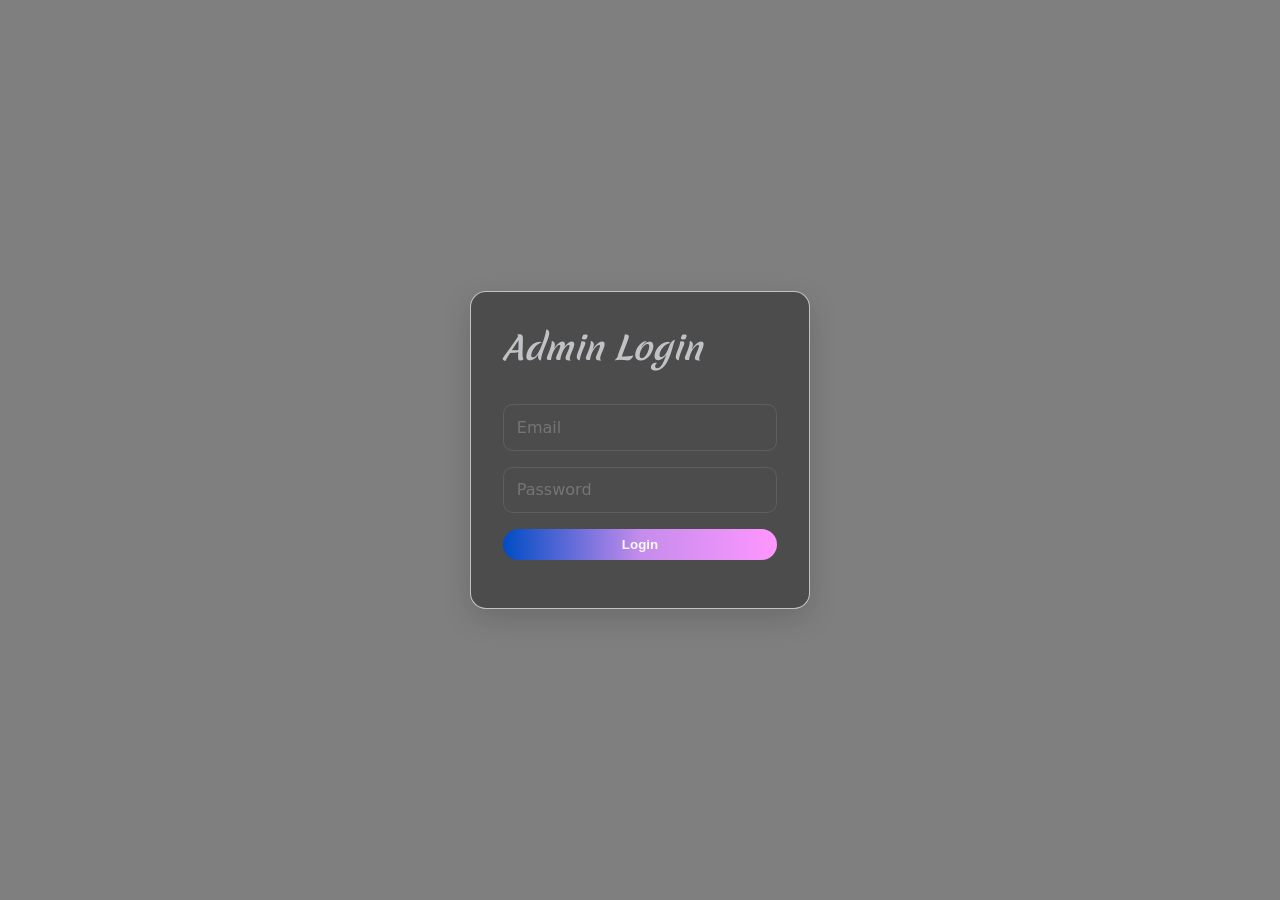
==== commit b484f6af: "update table classes" ====
--- a/admin.html
+++ b/admin.html
@@ -184,7 +184,7 @@
 
           <h3>Project List</h3>
 
-          <div id="projectList"></div>
+          <div id="projectList" class="table-container"></div>
 
         </div>
 
@@ -225,7 +225,7 @@
       <!-- Skills Table -->
       <div class="skills-list">
         <h3>Skills List</h3>
-        <div id="skillList"></div>
+        <div id="skillList" class="table-container"></div>
       </div>
 
     </section>
@@ -261,7 +261,7 @@
       <!-- Education Table -->
       <div class="skills-list">
         <h3>Education List</h3>
-        <div id="educationList"></div>
+        <div id="educationList" class="table-container"></div>
       </div>
 
     </section>
@@ -313,7 +313,7 @@
       <!-- Experience Table -->
       <div class="skills-list">
         <h3>Experience List</h3>
-        <div id="experienceList"></div>
+        <div id="experienceList" class="table-container"></div>
       </div>
 
     </section>
--- a/admin.css
+++ b/admin.css
@@ -81,7 +81,7 @@
 /* Buttons */
 button,
 .modal-header a  {
-   padding: 0.8rem 1.2rem;
+   padding: 0.5rem 0.8rem;
     border-radius: 999px;
 
     background: linear-gradient(90deg, var(--blue), var(--purple), var(--pink));
@@ -197,24 +197,44 @@
 }
 
 /* Table */
+.table-container {
+    width: 102%;
+    max-height: 300px;
+    overflow-y: auto;
+    border: 1px solid var(--gray);
+    border-radius: 10px;
+    overflow-x: hidden;
+}
+
 table {
     width: 100%;
+    table-layout: fixed; 
     border-collapse: collapse;
-    margin-top: 10px;
-    color: var(--white);
-}
-
-table th {
+    color: var(--white);
+}
+
+table thead th {
+    position: sticky;
+    top: 0;
+    z-index: 10;
+
     background: var(--black);
     padding: 0.8rem;
     text-align: left;
     border: 1px solid var(--gray);
     font-weight: var(--font-bold);
+
+        word-wrap: break-word;
+    overflow-wrap: break-word;
+    word-break: break-word;
 }
 
 table td {
     border: 1px solid var(--gray);
     padding: 0.8rem;
+    word-wrap: break-word;
+    overflow-wrap: break-word;
+    word-break: break-word;
 }
 
 table tr:hover {
@@ -223,19 +243,36 @@
 
 table th:last-child,
 table td:last-child {
-    width: 1%;
+    text-align: center;
     white-space: nowrap;
-    text-align: center;
+    padding: 0.1rem;
+}
+
+.table-container::-webkit-scrollbar {
+    width: 8px;
+}
+
+.table-container::-webkit-scrollbar-track {
+    background: transparent;
+}
+
+.table-container::-webkit-scrollbar-thumb {
+    background: var(--gray);
+    border-radius: 999px;
+}
+
+.table-container::-webkit-scrollbar-thumb:hover {
+    background: var(--blue);
 }
 
 /* Table Button */
 table button {
-    padding: 0.3rem 0.4rem;
+  padding: 0.2rem 0.2rem;
     border-radius: 999px;
-
     border: none;
     cursor: pointer;
 
+
     font-size: var(--font-small);
     font-weight: var(--font-bold);
 
@@ -247,7 +284,7 @@
 
 table button:hover {
     transform: scale(1.05);
-    box-shadow: 0 0 12px var(--purple);
+    box-shadow: 0 0 2px var(--purple);
 }
 
 /* ========== LOGIN ========== */
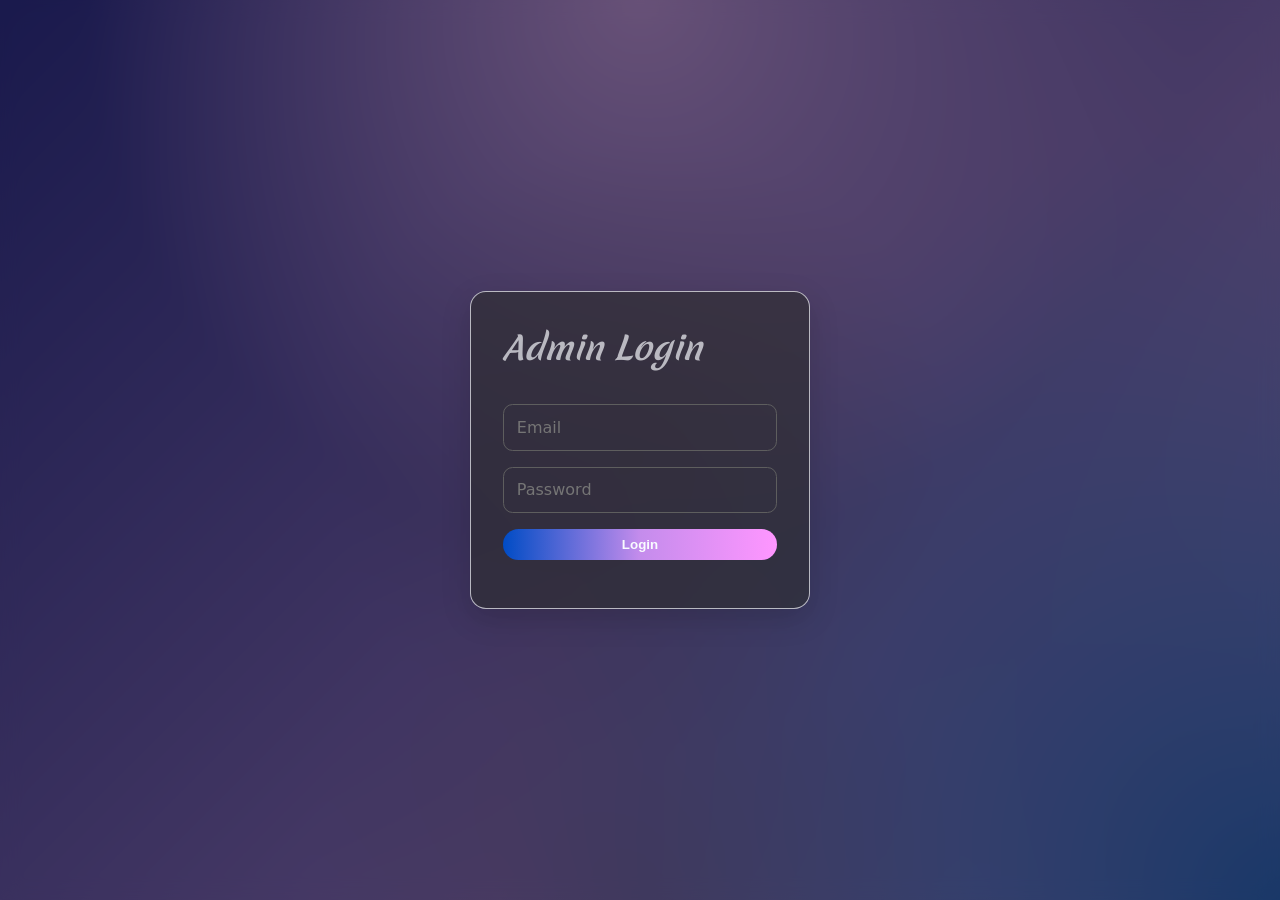
==== commit b2cf06ae: "latest updated with refresh buttons" ====
--- a/admin.html
+++ b/admin.html
@@ -20,6 +20,7 @@
   <link rel="stylesheet" href="https://cdn.jsdelivr.net/gh/devicons/devicon@latest/devicon.min.css">
 
   <!-- Styles-->
+  <link rel="stylesheet" href="style.css">
   <link rel="stylesheet" href="admin.css">
 
 </head>
@@ -170,9 +171,15 @@
 
             <br>
 
-            <button type="button" onclick="saveProject()">
-              Save Project
-            </button>
+              <div class="input-row">
+              <button type="button" class="save-btn" onclick="saveProject()">
+                Save Project
+              </button>
+
+              <button type="button" class="refresh-btn" onclick="clearProjectForm()">
+                <span class="material-icons">refresh</span>
+              </button>
+            </div>
 
           </form>
 
@@ -256,6 +263,9 @@
         <button type="button" onclick="saveEducation()">
           Save Education
         </button>
+        <button type="button" class="refresh-btn" onclick="clearEducationForm()">
+          <span class="material-icons">refresh</span>
+        </button>
       </div>
 
       <!-- Education Table -->
@@ -307,6 +317,9 @@
       <div class="input-row">
         <button type="button" onclick="saveExperience()">
           Save Experience
+        </button>
+        <button type="button" class="refresh-btn" onclick="clearExperienceForm()">
+          <span class="material-icons">refresh</span>
         </button>
       </div>
 
--- a/style.css
+++ b/style.css
@@ -0,0 +1,75 @@
+/* ========== Theme ========== */
+/* Colors */
+:root {
+    --blue: #004cc5;
+    --purple: #c48cec;
+    --pink: rgb(255, 150, 255);
+    --dark-blue: #000080;
+    --black: #2c2c2c9a;
+    --gray: rgb(94, 94, 94);
+    --white: #F9FBFF;
+    --white-shadow: rgba(249, 251, 255, 0.678);
+    --black-shadow: rgba(0, 0, 0, 0.16);
+
+    /* Font Sizes */
+    --font-tiny: 0.6rem;
+    --font-small: 0.8rem;
+    --font-base: 1rem;
+    --font-medium: 1.4rem;
+    --font-large: 2rem;
+    --font-larger: 2.4rem;
+
+    /* Font Family */
+    --font-normal: system-ui, -apple-system, BlinkMacSystemFont, "Segoe UI", Roboto, Arial, sans-serif;
+    --font-cursive: "Merienda", cursive;
+    --font-mono: "Kode Mono", monospace;
+
+    /* Font Weights */
+    --font-lighter: 200;
+    --font-light: 400;
+    --font-bold: 500;
+    --font-bolder: 700;
+    --font-heavy: 800;
+}
+
+/* ========== Reset Styles ========== */
+* {
+    margin: 0;
+    padding: 0;
+    box-sizing: border-box;
+
+}
+
+body {
+    font-family: var(--font-normal);
+    font-weight: var(--font-light);
+    line-height: 1.5;
+    font-size: var(--font-base);
+    color: var(--white);
+
+    min-height: 100dvh;
+
+    display: flex;
+    flex-direction: column;
+
+    background:
+        radial-gradient(circle at center, var(--black-shadow), transparent 40%),
+        radial-gradient(circle at bottom, var(--black-shadow), transparent 30%),
+        radial-gradient(circle at top center, var(--purple), transparent 50%),
+        radial-gradient(circle at bottom right, var(--blue), transparent 50%),
+        linear-gradient(135deg, var(--dark-blue) 0%, var(--purple) 100%);
+
+}
+
+/* Mobile */
+@media (max-width: 768px) {
+    body {
+        background:
+            radial-gradient(circle at top right, var(--purple), transparent 25%),
+            radial-gradient(circle at center right, var(--black-shadow), transparent 60%),
+            radial-gradient(circle at bottom center, var(--black-shadow), transparent 55%),
+            linear-gradient(90deg,
+                var(--blue) 0%,
+                var(--purple) 100%) !important;
+    }
+}
--- a/admin.css
+++ b/admin.css
@@ -1,58 +1,4 @@
-/* ========== Theme ========== */
-:root {
-    /* Colors */
-    --blue: #004cc5;
-    --purple: #c48cec;
-    --pink: rgb(255, 150, 255);
-    --dark-blue: #000080;
-    --black: #2c2c2c9a;
-    --gray: rgb(94, 94, 94);
-    --white: #F9FBFF;
-    --white-shadow: rgba(249, 251, 255, 0.678);
-    --black-shadow: rgba(0, 0, 0, 0.16);
-
-    /* Font Sizes */
-    --font-tiny: 0.6rem;
-    --font-small: 0.8rem;
-    --font-base: 1rem;
-    --font-medium: 1.4rem;
-    --font-large: 2rem;
-    --font-larger: 2.6rem;
-
-    /* Font Family */
-    --font-normal: system-ui, -apple-system, BlinkMacSystemFont, "Segoe UI", Roboto, Arial, sans-serif;
-    --font-cursive: "Merienda", cursive;
-    --font-mono: "Kode Mono", monospace;
-
-    /* Font Weights */
-    --font-lighter: 200;
-    --font-light: 400;
-    --font-bold: 500;
-    --font-bolder: 700;
-    --font-heavy: 800;
-}
-
-/* ========== Reset & Base Styles ========== */
-* {
-    margin: 0;
-    padding: 0;
-    box-sizing: border-box;
-}
-
-body {
-    font-family: var(--font-normal);
-    font-weight: var(--font-light);
-    line-height: 1.5;
-    font-size: var(--font-base);
-    color: var(--white);
-    background:
-        radial-gradient(circle at top, var(--purple), transparent 50%),
-        radial-gradient(circle at bottom, var(--blue), transparent 50%),
-        linear-gradient(180deg, var(--dark-blue) 0%, var(--black) 100%);
-    justify-content: center;
-    align-items: center;
-}
-
+/* ========== Base Styles ========== */
 /* Inputs */
 input,
 textarea,
@@ -80,8 +26,8 @@
 
 /* Buttons */
 button,
-.modal-header a  {
-   padding: 0.5rem 0.8rem;
+.modal-header a {
+    padding: 0.5rem 0.8rem;
     border-radius: 999px;
 
     background: linear-gradient(90deg, var(--blue), var(--purple), var(--pink));
@@ -96,7 +42,7 @@
 
 button:hover,
 button:Active,
-.modal-header a :hover{
+.modal-header a :hover {
     transform: scale(1.05);
     box-shadow: 0 0 15px var(--purple);
 }
@@ -171,7 +117,7 @@
     flex: 1;
 }
 
- textarea {
+textarea {
     resize: vertical;
 }
 
@@ -190,7 +136,7 @@
     padding: 0.5rem;
     padding: 1rem;
 }
- 
+
 label {
     color: var(--white-shadow);
     margin-top: 5px;
@@ -208,7 +154,7 @@
 
 table {
     width: 100%;
-    table-layout: fixed; 
+    table-layout: fixed;
     border-collapse: collapse;
     color: var(--white);
 }
@@ -224,7 +170,7 @@
     border: 1px solid var(--gray);
     font-weight: var(--font-bold);
 
-        word-wrap: break-word;
+    word-wrap: break-word;
     overflow-wrap: break-word;
     word-break: break-word;
 }
@@ -267,7 +213,7 @@
 
 /* Table Button */
 table button {
-  padding: 0.2rem 0.2rem;
+    padding: 0.2rem 0.2rem;
     border-radius: 999px;
     border: none;
     cursor: pointer;
@@ -422,7 +368,7 @@
 /* ========== RESPONSIVE ========== */
 @media (max-width: 768px) {
 
-        section {
+    section {
         margin: 1rem !important;
     }
 
